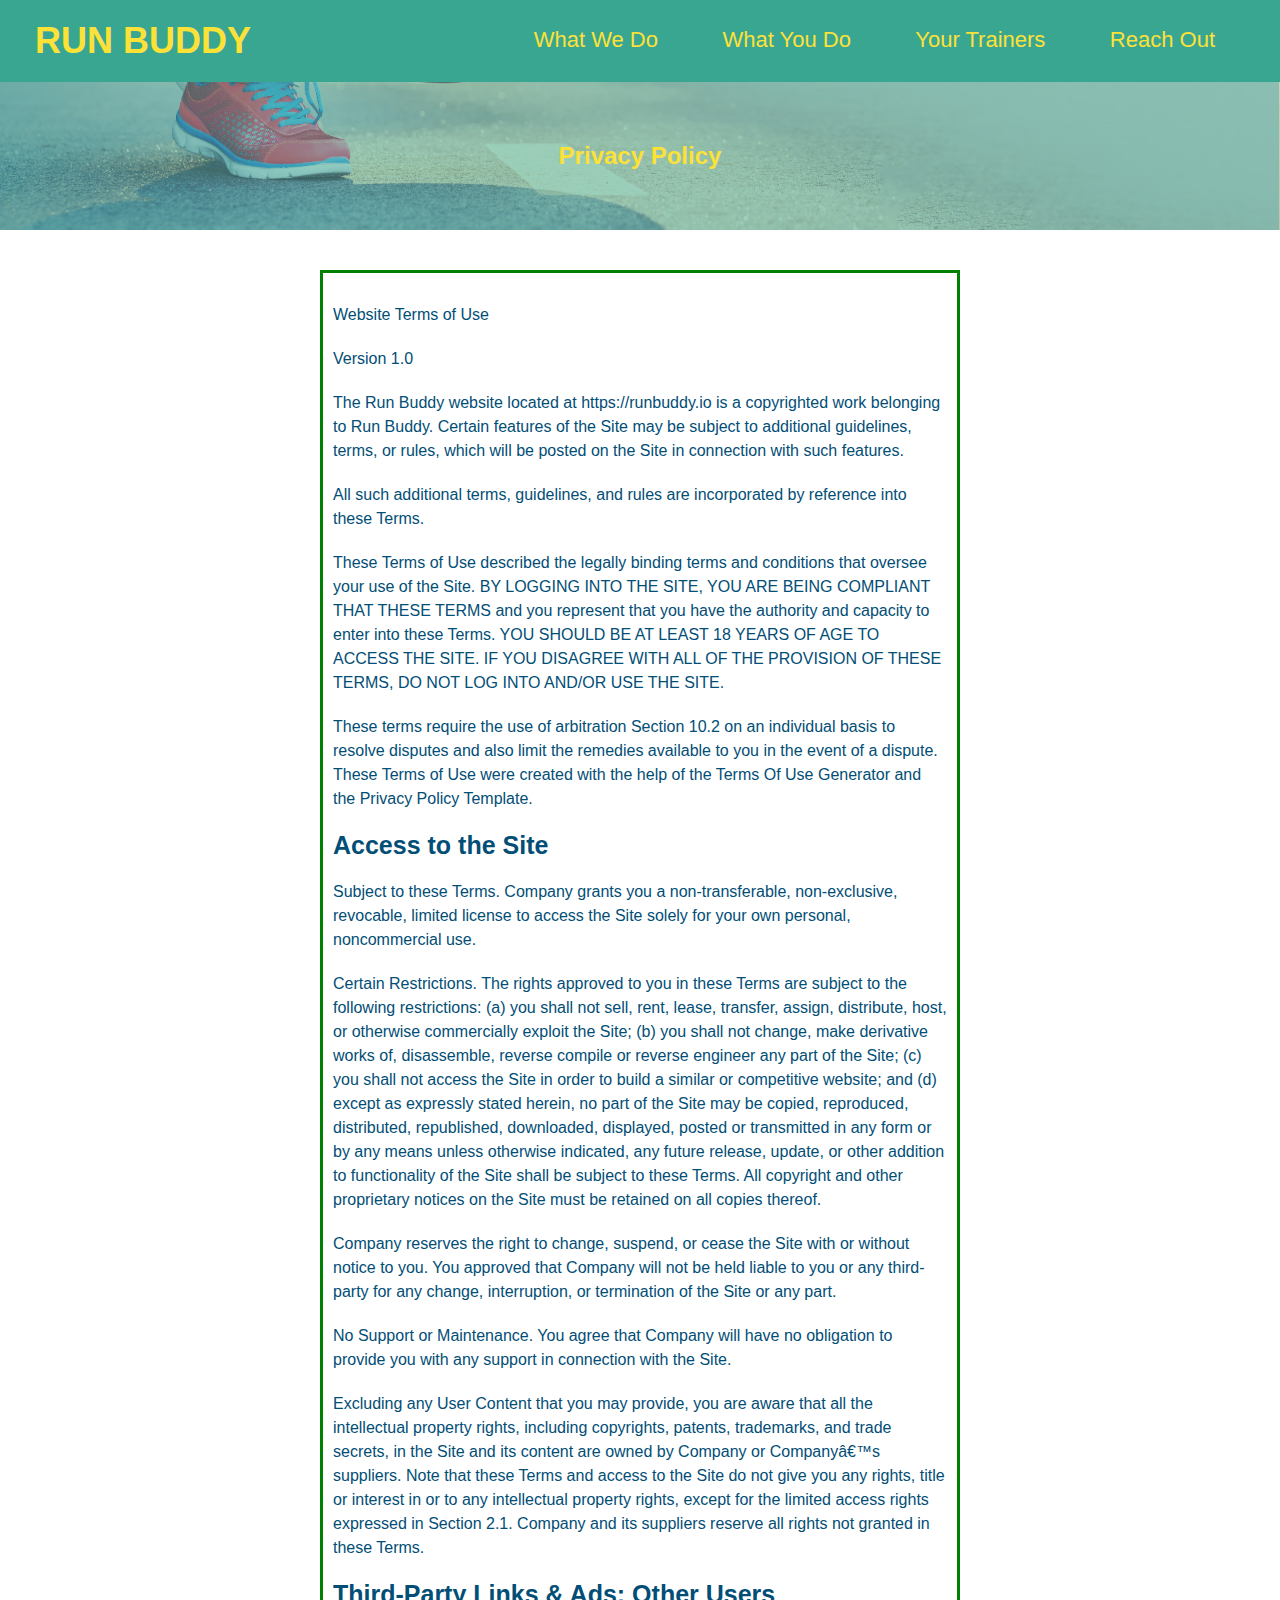
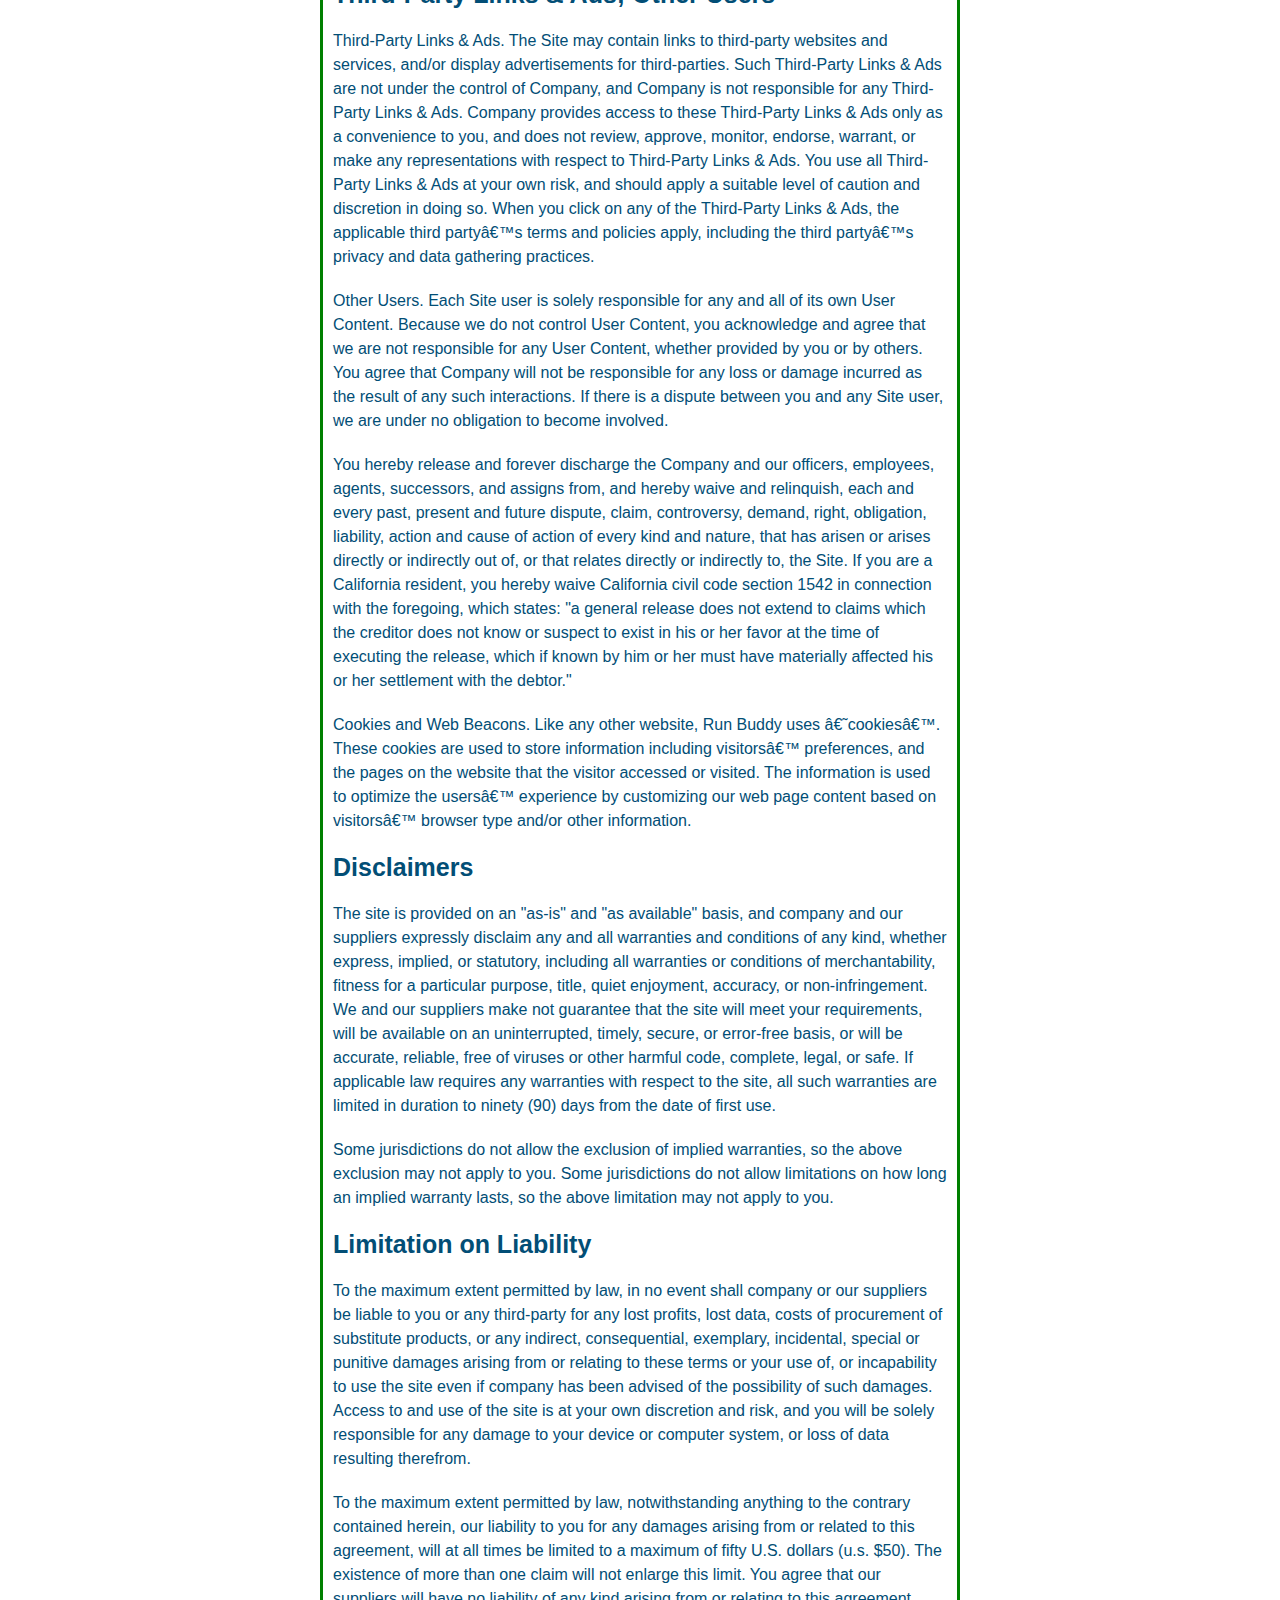
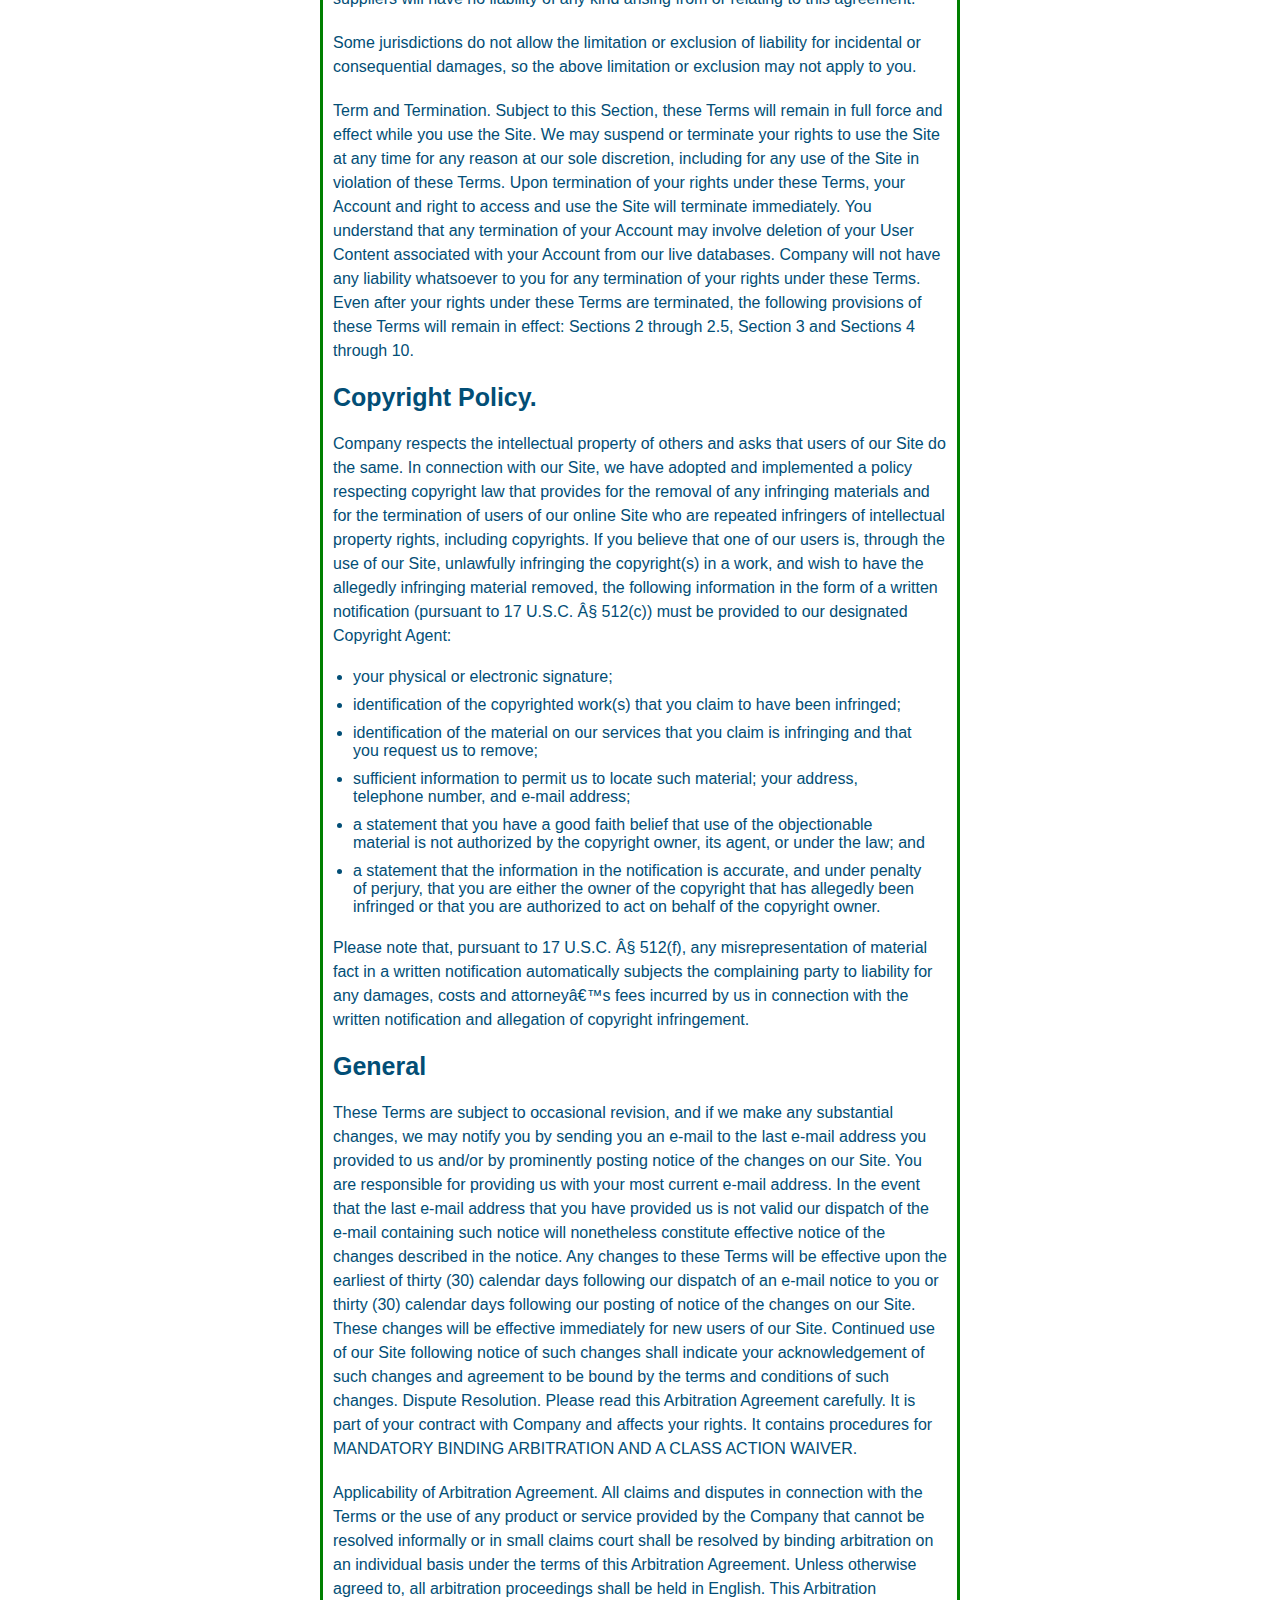
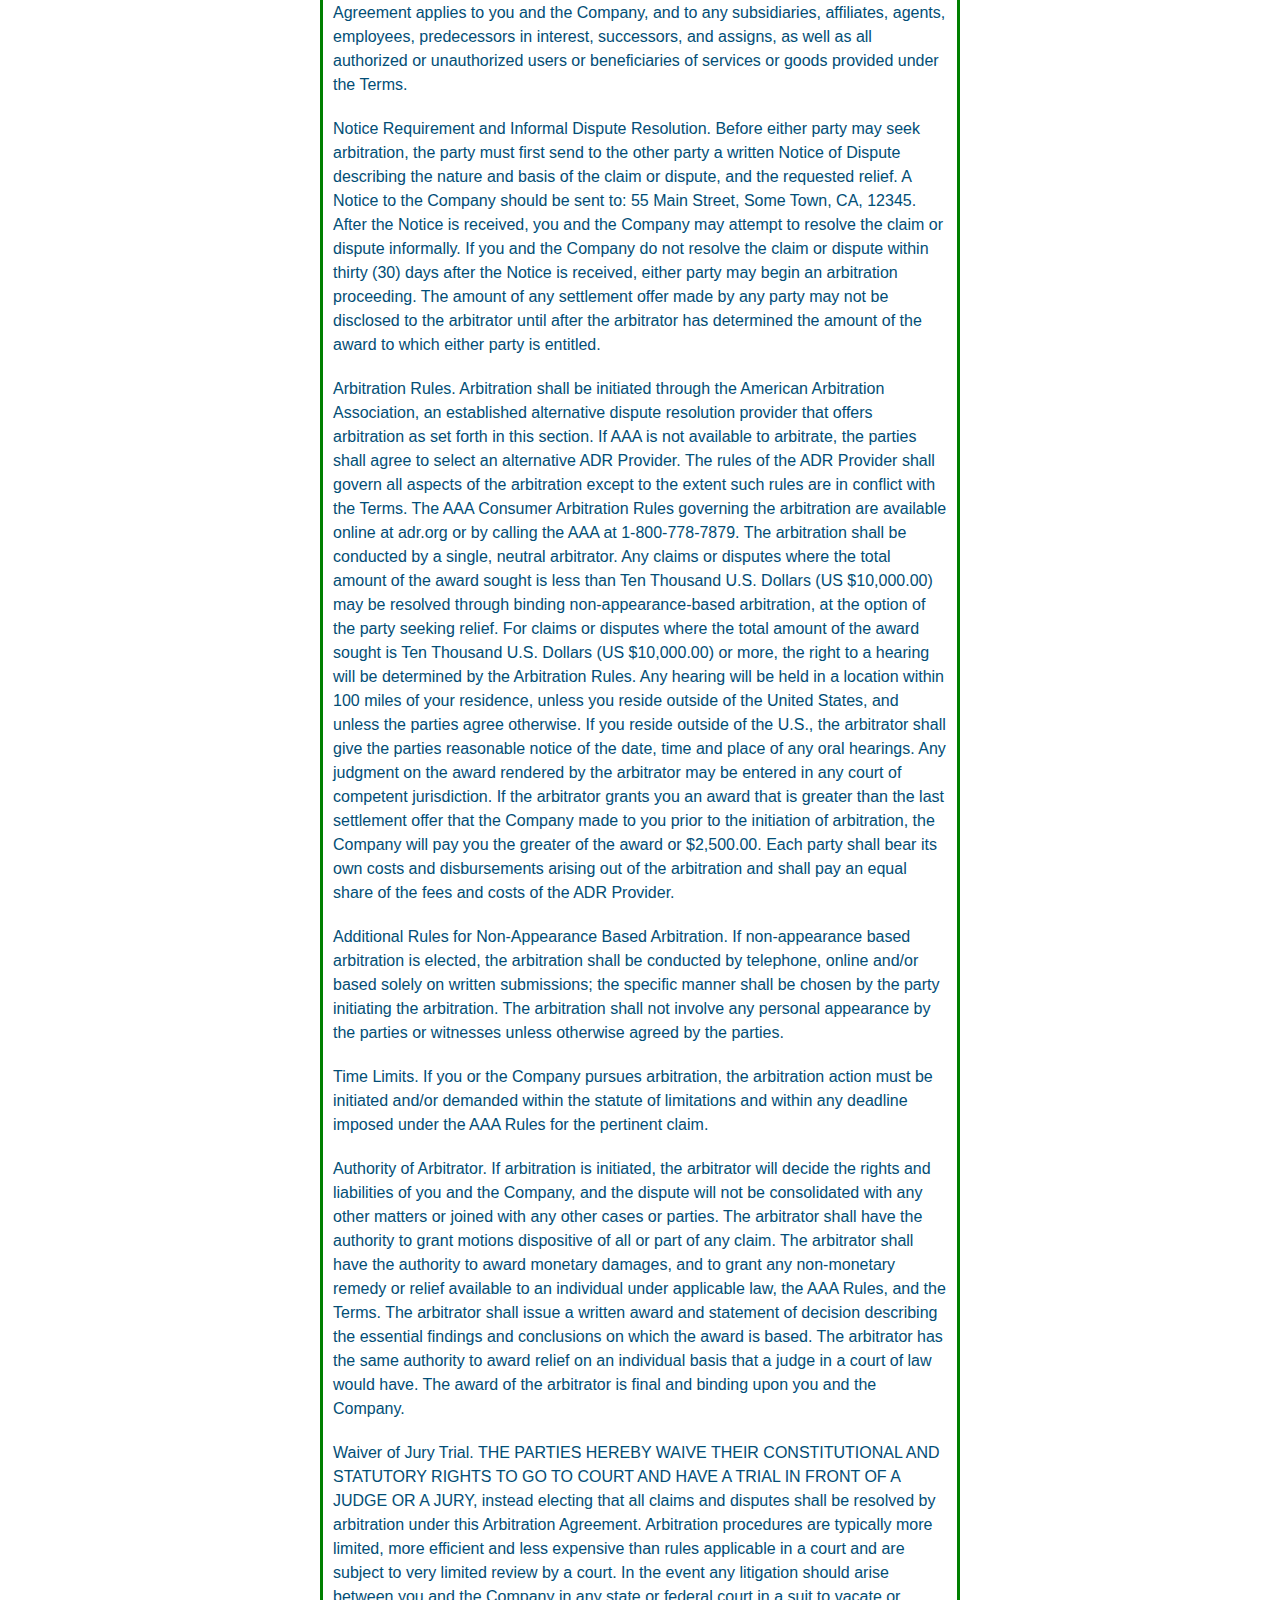
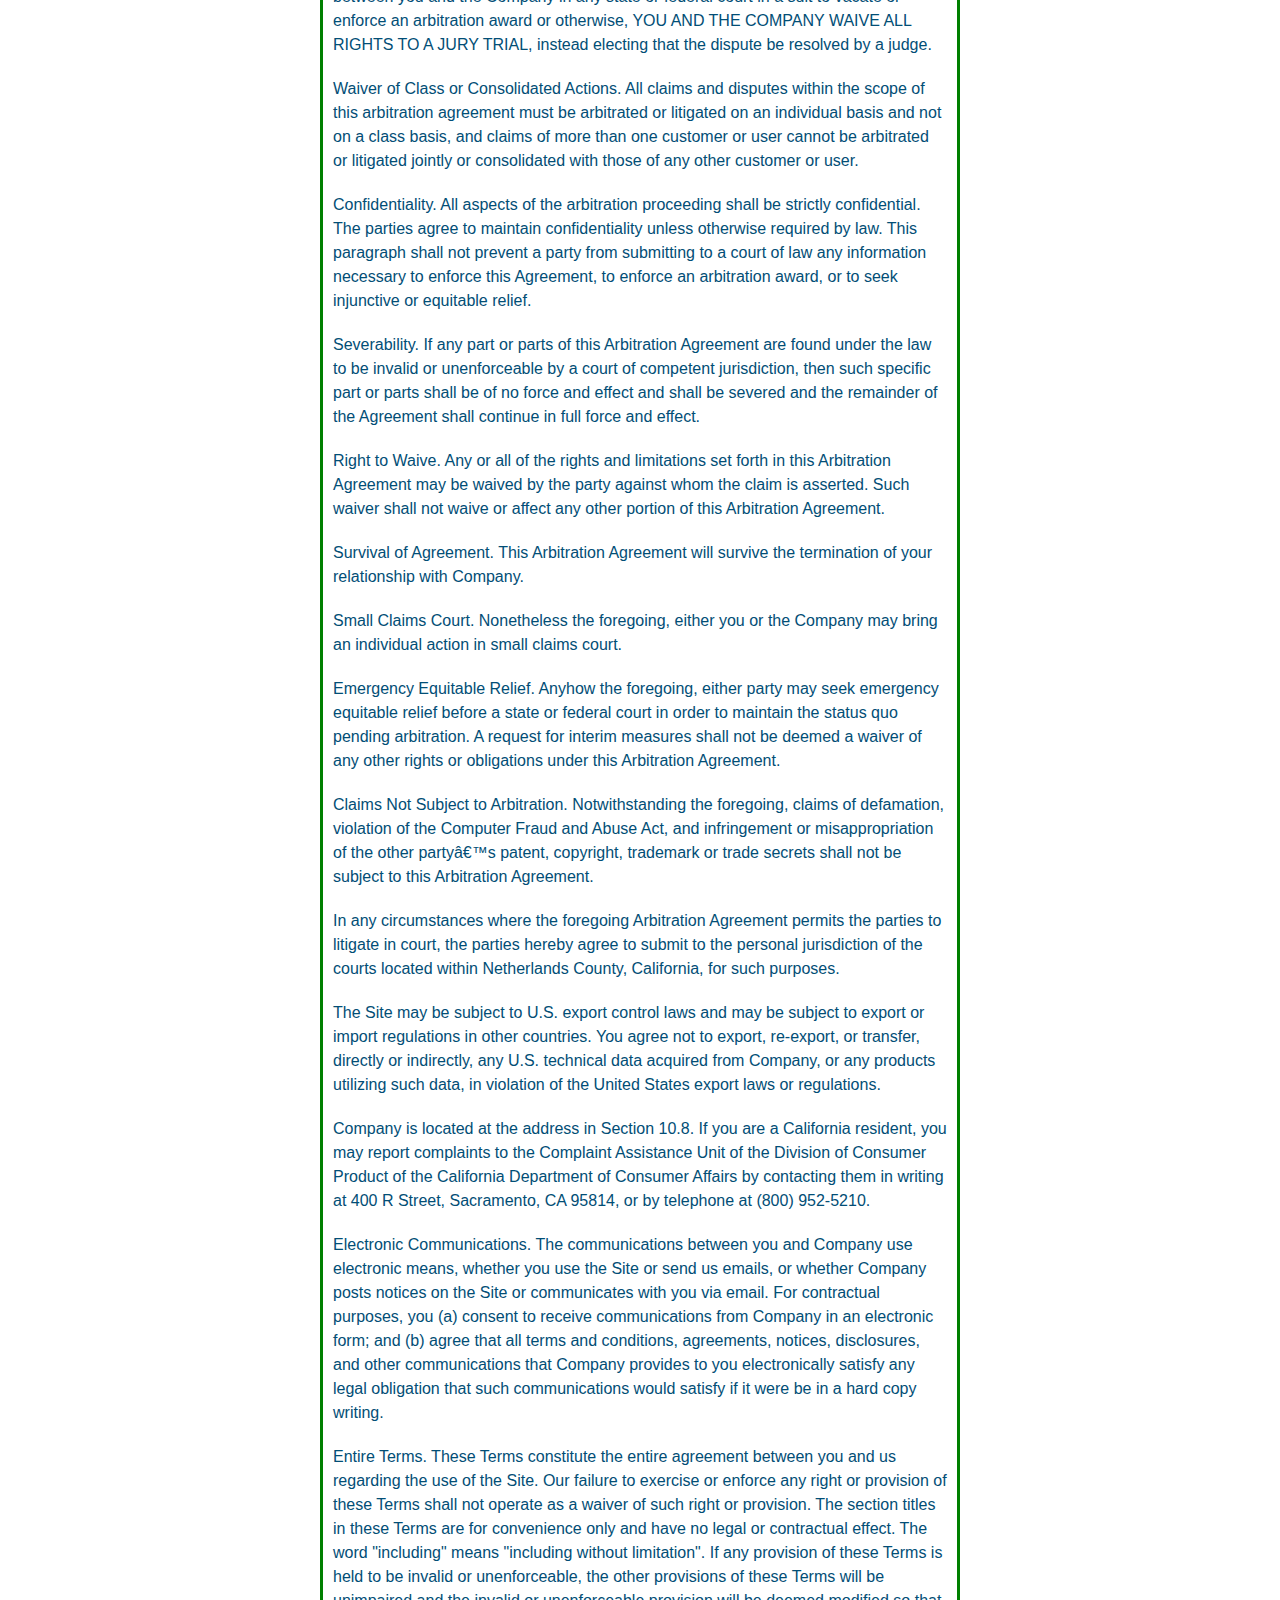
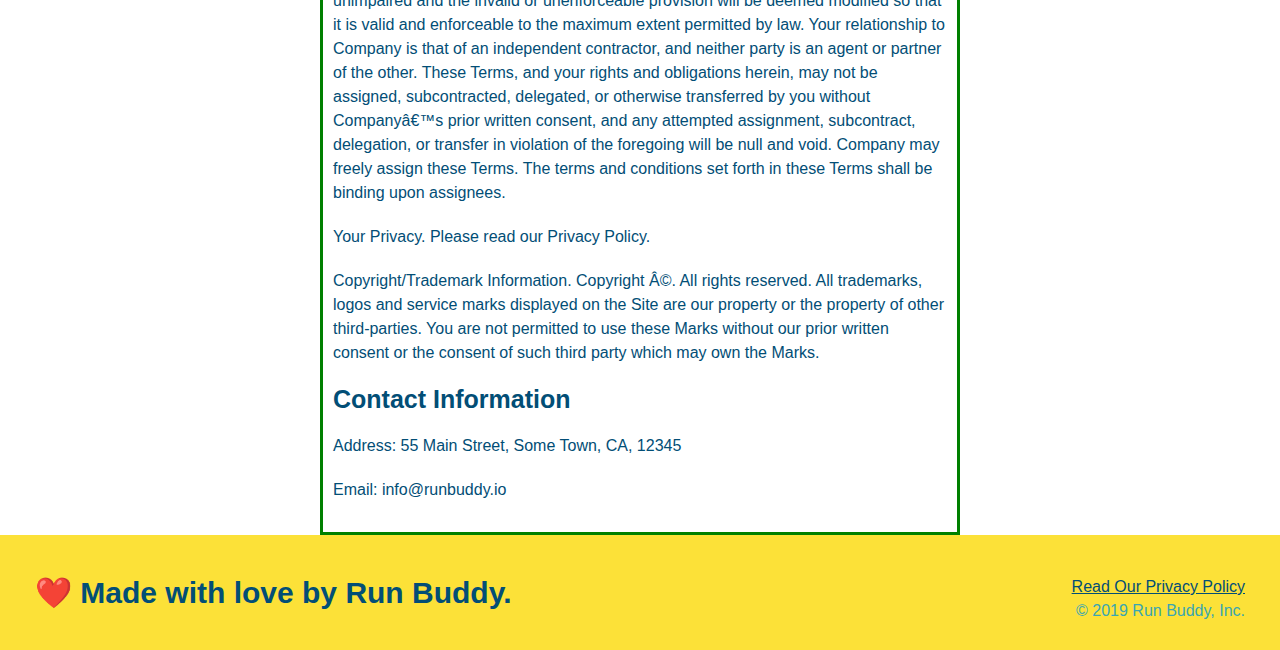
==== privacy-policy.html @ 9a0bf83c "privacy policy drafet" ====
<!DOCTYPE html>
<html lang="en">
<head>
    <meta charset="UTF-8">
    <meta http-equiv="X-UA-Compatible" content="IE=edge">
    <meta name="viewport" content="width=device-width, initial-scale=1.0">
    <link rel="stylesheet" href="./assets/css/style.css" />
    <link rel="stylesheet" href="./assets/css/secondary-styles.css" />
    <title>Privacy Policy - Run Buddy</title>
</head>
<body>
        <!--navigation-->
        <header>
            <h1>RUN BUDDY</h1>
            <nav>
                <!-- Unordered list element -->
                <ul>
                    <!-- List item element -->
                    <li>
                        <!-- Anchor element -->
                        <a href="./index.html#what-we-do">What We Do</a>
                    </li>
                    <li>
                        <a href="./index.html#what-you-do">What You Do</a>
                    </li>
                    <li>
                        <a href="./index.html#your-trainers">Your Trainers</a>
                    </li>
                    <li>
                        <a href="./index.html#reach-out">Reach Out</a>
                    </li>
                </ul>
            </nav>
        </header>
        <section class="hero">
            <h2 class="page-title">
              Privacy Policy
            </h2>
        </section>
        <article class="secondary-content">

      <p>
        Website Terms of Use
      </p>

      <p>
        Version 1.0
      </p>

      <p>
        The Run Buddy website located at https://runbuddy.io is a copyrighted work belonging to Run Buddy. Certain
        features of the Site may be subject to additional guidelines, terms, or rules, which will be posted on the Site
        in connection with such features.
      </p>

      <p>
        All such additional terms, guidelines, and rules are incorporated by reference into these Terms.
      </p>

      <p>
        These Terms of Use described the legally binding terms and conditions that oversee your use of the Site. BY
        LOGGING INTO THE SITE, YOU ARE BEING COMPLIANT THAT THESE TERMS and you represent that you have the authority
        and capacity to enter into these Terms. YOU SHOULD BE AT LEAST 18 YEARS OF AGE TO ACCESS THE SITE. IF YOU
        DISAGREE WITH ALL OF THE PROVISION OF THESE TERMS, DO NOT LOG INTO AND/OR USE THE SITE.
      </p>

      <p>
        These terms require the use of arbitration Section 10.2 on an individual basis to resolve disputes and also
        limit the remedies available to you in the event of a dispute. These Terms of Use were created with the help of
        the Terms Of Use Generator and the Privacy Policy Template.
      </p>

      <h3>
        Access to the Site
      </h3>

      <p>
        Subject to these Terms. Company grants you a non-transferable, non-exclusive, revocable, limited license to
        access the Site solely for your own personal, noncommercial use.
      </p>

      <p>
        Certain Restrictions. The rights approved to you in these Terms are subject to the following restrictions: (a)
        you shall not sell, rent, lease, transfer, assign, distribute, host, or otherwise commercially exploit the Site;
        (b) you shall not change, make derivative works of, disassemble, reverse compile or reverse engineer any part of
        the Site; (c) you shall not access the Site in order to build a similar or competitive website; and (d) except
        as expressly stated herein, no part of the Site may be copied, reproduced, distributed, republished, downloaded,
        displayed, posted or transmitted in any form or by any means unless otherwise indicated, any future release,
        update, or other addition to functionality of the Site shall be subject to these Terms. All copyright and other
        proprietary notices on the Site must be retained on all copies thereof.
      </p>

      <p>
        Company reserves the right to change, suspend, or cease the Site with or without notice to you. You approved
        that Company will not be held liable to you or any third-party for any change, interruption, or termination of
        the Site or any part.
      </p>

      <p>
        No Support or Maintenance. You agree that Company will have no obligation to provide you with any support in
        connection with the Site.
      </p>

      <p>
        Excluding any User Content that you may provide, you are aware that all the intellectual property rights,
        including copyrights, patents, trademarks, and trade secrets, in the Site and its content are owned by Company
        or Companyâ€™s suppliers. Note that these Terms and access to the Site do not give you any rights, title or
        interest in or to any intellectual property rights, except for the limited access rights expressed in Section
        2.1. Company and its suppliers reserve all rights not granted in these Terms.
      </p>

      <h3>
        Third-Party Links & Ads; Other Users
      </h3>

      <p>
        Third-Party Links & Ads. The Site may contain links to third-party websites and services, and/or display
        advertisements for third-parties. Such Third-Party Links & Ads are not under the control of Company, and Company
        is not responsible for any Third-Party Links & Ads. Company provides access to these Third-Party Links & Ads
        only as a convenience to you, and does not review, approve, monitor, endorse, warrant, or make any
        representations with respect to Third-Party Links & Ads. You use all Third-Party Links & Ads at your own risk,
        and should apply a suitable level of caution and discretion in doing so. When you click on any of the
        Third-Party Links & Ads, the applicable third partyâ€™s terms and policies apply, including the third partyâ€™s
        privacy and data gathering practices.
      </p>

      <p>
        Other Users. Each Site user is solely responsible for any and all of its own User Content. Because we do not
        control User Content, you acknowledge and agree that we are not responsible for any User Content, whether
        provided by you or by others. You agree that Company will not be responsible for any loss or damage incurred as
        the result of any such interactions. If there is a dispute between you and any Site user, we are under no
        obligation to become involved.
      </p>

      <p>
        You hereby release and forever discharge the Company and our officers, employees, agents, successors, and
        assigns from, and hereby waive and relinquish, each and every past, present and future dispute, claim,
        controversy, demand, right, obligation, liability, action and cause of action of every kind and nature, that has
        arisen or arises directly or indirectly out of, or that relates directly or indirectly to, the Site. If you are
        a California resident, you hereby waive California civil code section 1542 in connection with the foregoing,
        which states: "a general release does not extend to claims which the creditor does not know or suspect to exist
        in his or her favor at the time of executing the release, which if known by him or her must have materially
        affected his or her settlement with the debtor."
      </p>

      <p>
        Cookies and Web Beacons. Like any other website, Run Buddy uses â€˜cookiesâ€™. These cookies are used to store
        information including visitorsâ€™ preferences, and the pages on the website that the visitor accessed or visited.
        The information is used to optimize the usersâ€™ experience by customizing our web page content based on visitorsâ€™
        browser type and/or other information.
      </p>

      <h3>
        Disclaimers
      </h3>

      <p>
        The site is provided on an "as-is" and "as available" basis, and company and our suppliers expressly disclaim
        any and all warranties and conditions of any kind, whether express, implied, or statutory, including all
        warranties or conditions of merchantability, fitness for a particular purpose, title, quiet enjoyment, accuracy,
        or non-infringement. We and our suppliers make not guarantee that the site will meet your requirements, will be
        available on an uninterrupted, timely, secure, or error-free basis, or will be accurate, reliable, free of
        viruses or other harmful code, complete, legal, or safe. If applicable law requires any warranties with respect
        to the site, all such warranties are limited in duration to ninety (90) days from the date of first use.
      </p>

      <p>
        Some jurisdictions do not allow the exclusion of implied warranties, so the above exclusion may not apply to
        you. Some jurisdictions do not allow limitations on how long an implied warranty lasts, so the above limitation
        may not apply to you.
      </p>

      <h3>
        Limitation on Liability
      </h3>

      <p>
        To the maximum extent permitted by law, in no event shall company or our suppliers be liable to you or any
        third-party for any lost profits, lost data, costs of procurement of substitute products, or any indirect,
        consequential, exemplary, incidental, special or punitive damages arising from or relating to these terms or
        your use of, or incapability to use the site even if company has been advised of the possibility of such
        damages. Access to and use of the site is at your own discretion and risk, and you will be solely responsible
        for any damage to your device or computer system, or loss of data resulting therefrom.
      </p>

      <p>
        To the maximum extent permitted by law, notwithstanding anything to the contrary contained herein, our liability
        to you for any damages arising from or related to this agreement, will at all times be limited to a maximum of
        fifty U.S. dollars (u.s. $50). The existence of more than one claim will not enlarge this limit. You agree that
        our suppliers will have no liability of any kind arising from or relating to this agreement.
      </p>

      <p>
        Some jurisdictions do not allow the limitation or exclusion of liability for incidental or consequential
        damages, so the above limitation or exclusion may not apply to you.
      </p>

      <p>
        Term and Termination. Subject to this Section, these Terms will remain in full force and effect while you use
        the Site. We may suspend or terminate your rights to use the Site at any time for any reason at our sole
        discretion, including for any use of the Site in violation of these Terms. Upon termination of your rights under
        these Terms, your Account and right to access and use the Site will terminate immediately. You understand that
        any termination of your Account may involve deletion of your User Content associated with your Account from our
        live databases. Company will not have any liability whatsoever to you for any termination of your rights under
        these Terms. Even after your rights under these Terms are terminated, the following provisions of these Terms
        will remain in effect: Sections 2 through 2.5, Section 3 and Sections 4 through 10.
      </p>

      <h3>
        Copyright Policy.
      </h3>

      <p>
        Company respects the intellectual property of others and asks that users of our Site do the same. In connection
        with our Site, we have adopted and implemented a policy respecting copyright law that provides for the removal
        of any infringing materials and for the termination of users of our online Site who are repeated infringers of
        intellectual property rights, including copyrights. If you believe that one of our users is, through the use of
        our Site, unlawfully infringing the copyright(s) in a work, and wish to have the allegedly infringing material
        removed, the following information in the form of a written notification (pursuant to 17 U.S.C. Â§ 512(c)) must
        be provided to our designated Copyright Agent:
      </p>

      <ul>
        <li>
          your physical or electronic signature;
        </li>
        <li>
          identification of the copyrighted work(s) that you claim to have been infringed;
        </li>
        <li>
          identification of the material on our services that you claim is infringing and that you request us to remove;
        </li>
        <li>
          sufficient information to permit us to locate such material; your address, telephone number, and e-mail
          address;
        </li>
        <li>
          a statement that you have a good faith belief that use of the objectionable material is not authorized by the
          copyright owner, its agent, or under the law; and
        </li>
        <li>
          a statement that the information in the notification is accurate, and under penalty of perjury, that you are
          either the owner of the copyright that has allegedly been infringed or that you are authorized to act on
          behalf of the copyright owner.
        </li>
      </ul>

      <p>
        Please note that, pursuant to 17 U.S.C. Â§ 512(f), any misrepresentation of material fact in a written
        notification automatically subjects the complaining party to liability for any damages, costs and attorneyâ€™s
        fees incurred by us in connection with the written notification and allegation of copyright infringement.
      </p>

      <h3>
        General
      </h3>

      <p>
        These Terms are subject to occasional revision, and if we make any substantial changes, we may notify you by
        sending you an e-mail to the last e-mail address you provided to us and/or by prominently posting notice of the
        changes on our Site. You are responsible for providing us with your most current e-mail address. In the event
        that the last e-mail address that you have provided us is not valid our dispatch of the e-mail containing such
        notice will nonetheless constitute effective notice of the changes described in the notice. Any changes to these
        Terms will be effective upon the earliest of thirty (30) calendar days following our dispatch of an e-mail
        notice to you or thirty (30) calendar days following our posting of notice of the changes on our Site. These
        changes will be effective immediately for new users of our Site. Continued use of our Site following notice of
        such changes shall indicate your acknowledgement of such changes and agreement to be bound by the terms and
        conditions of such changes. Dispute Resolution. Please read this Arbitration Agreement carefully. It is part of
        your contract with Company and affects your rights. It contains procedures for MANDATORY BINDING ARBITRATION AND
        A CLASS ACTION WAIVER.
      </p>

      <p>
        Applicability of Arbitration Agreement. All claims and disputes in connection with the Terms or the use of any
        product or service provided by the Company that cannot be resolved informally or in small claims court shall be
        resolved by binding arbitration on an individual basis under the terms of this Arbitration Agreement. Unless
        otherwise agreed to, all arbitration proceedings shall be held in English. This Arbitration Agreement applies to
        you and the Company, and to any subsidiaries, affiliates, agents, employees, predecessors in interest,
        successors, and assigns, as well as all authorized or unauthorized users or beneficiaries of services or goods
        provided under the Terms.
      </p>

      <p>
        Notice Requirement and Informal Dispute Resolution. Before either party may seek arbitration, the party must
        first send to the other party a written Notice of Dispute describing the nature and basis of the claim or
        dispute, and the requested relief. A Notice to the Company should be sent to: 55 Main Street, Some Town, CA,
        12345. After the Notice is received, you and the Company may attempt to resolve the claim or dispute informally.
        If you and the Company do not resolve the claim or dispute within thirty (30) days after the Notice is received,
        either party may begin an arbitration proceeding. The amount of any settlement offer made by any party may not
        be disclosed to the arbitrator until after the arbitrator has determined the amount of the award to which either
        party is entitled.
      </p>

      <p>
        Arbitration Rules. Arbitration shall be initiated through the American Arbitration Association, an established
        alternative dispute resolution provider that offers arbitration as set forth in this section. If AAA is not
        available to arbitrate, the parties shall agree to select an alternative ADR Provider. The rules of the ADR
        Provider shall govern all aspects of the arbitration except to the extent such rules are in conflict with the
        Terms. The AAA Consumer Arbitration Rules governing the arbitration are available online at adr.org or by
        calling the AAA at 1-800-778-7879. The arbitration shall be conducted by a single, neutral arbitrator. Any
        claims or disputes where the total amount of the award sought is less than Ten Thousand U.S. Dollars (US
        $10,000.00) may be resolved through binding non-appearance-based arbitration, at the option of the party seeking
        relief. For claims or disputes where the total amount of the award sought is Ten Thousand U.S. Dollars (US
        $10,000.00) or more, the right to a hearing will be determined by the Arbitration Rules. Any hearing will be
        held in a location within 100 miles of your residence, unless you reside outside of the United States, and
        unless the parties agree otherwise. If you reside outside of the U.S., the arbitrator shall give the parties
        reasonable notice of the date, time and place of any oral hearings. Any judgment on the award rendered by the
        arbitrator may be entered in any court of competent jurisdiction. If the arbitrator grants you an award that is
        greater than the last settlement offer that the Company made to you prior to the initiation of arbitration, the
        Company will pay you the greater of the award or $2,500.00. Each party shall bear its own costs and
        disbursements arising out of the arbitration and shall pay an equal share of the fees and costs of the ADR
        Provider.
      </p>

      <p>
        Additional Rules for Non-Appearance Based Arbitration. If non-appearance based arbitration is elected, the
        arbitration shall be conducted by telephone, online and/or based solely on written submissions; the specific
        manner shall be chosen by the party initiating the arbitration. The arbitration shall not involve any personal
        appearance by the parties or witnesses unless otherwise agreed by the parties.
      </p>

      <p>
        Time Limits. If you or the Company pursues arbitration, the arbitration action must be initiated and/or demanded
        within the statute of limitations and within any deadline imposed under the AAA Rules for the pertinent claim.
      </p>

      <p>
        Authority of Arbitrator. If arbitration is initiated, the arbitrator will decide the rights and liabilities of
        you and the Company, and the dispute will not be consolidated with any other matters or joined with any other
        cases or parties. The arbitrator shall have the authority to grant motions dispositive of all or part of any
        claim. The arbitrator shall have the authority to award monetary damages, and to grant any non-monetary remedy
        or relief available to an individual under applicable law, the AAA Rules, and the Terms. The arbitrator shall
        issue a written award and statement of decision describing the essential findings and conclusions on which the
        award is based. The arbitrator has the same authority to award relief on an individual basis that a judge in a
        court of law would have. The award of the arbitrator is final and binding upon you and the Company.
      </p>

      <p>
        Waiver of Jury Trial. THE PARTIES HEREBY WAIVE THEIR CONSTITUTIONAL AND STATUTORY RIGHTS TO GO TO COURT AND HAVE
        A TRIAL IN FRONT OF A JUDGE OR A JURY, instead electing that all claims and disputes shall be resolved by
        arbitration under this Arbitration Agreement. Arbitration procedures are typically more limited, more efficient
        and less expensive than rules applicable in a court and are subject to very limited review by a court. In the
        event any litigation should arise between you and the Company in any state or federal court in a suit to vacate
        or enforce an arbitration award or otherwise, YOU AND THE COMPANY WAIVE ALL RIGHTS TO A JURY TRIAL, instead
        electing that the dispute be resolved by a judge.
      </p>

      <p>
        Waiver of Class or Consolidated Actions. All claims and disputes within the scope of this arbitration agreement
        must be arbitrated or litigated on an individual basis and not on a class basis, and claims of more than one
        customer or user cannot be arbitrated or litigated jointly or consolidated with those of any other customer or
        user.
      </p>

      <p>
        Confidentiality. All aspects of the arbitration proceeding shall be strictly confidential. The parties agree to
        maintain confidentiality unless otherwise required by law. This paragraph shall not prevent a party from
        submitting to a court of law any information necessary to enforce this Agreement, to enforce an arbitration
        award, or to seek injunctive or equitable relief.
      </p>

      <p>
        Severability. If any part or parts of this Arbitration Agreement are found under the law to be invalid or
        unenforceable by a court of competent jurisdiction, then such specific part or parts shall be of no force and
        effect and shall be severed and the remainder of the Agreement shall continue in full force and effect.
      </p>

      <p>
        Right to Waive. Any or all of the rights and limitations set forth in this Arbitration Agreement may be waived
        by the party against whom the claim is asserted. Such waiver shall not waive or affect any other portion of this
        Arbitration Agreement.
      </p>

      <p>
        Survival of Agreement. This Arbitration Agreement will survive the termination of your relationship with
        Company.
      </p>

      <p>
        Small Claims Court. Nonetheless the foregoing, either you or the Company may bring an individual action in small
        claims court.
      </p>

      <p>
        Emergency Equitable Relief. Anyhow the foregoing, either party may seek emergency equitable relief before a
        state or federal court in order to maintain the status quo pending arbitration. A request for interim measures
        shall not be deemed a waiver of any other rights or obligations under this Arbitration Agreement.
      </p>

      <p>
        Claims Not Subject to Arbitration. Notwithstanding the foregoing, claims of defamation, violation of the
        Computer Fraud and Abuse Act, and infringement or misappropriation of the other partyâ€™s patent, copyright,
        trademark or trade secrets shall not be subject to this Arbitration Agreement.
      </p>

      <p>
        In any circumstances where the foregoing Arbitration Agreement permits the parties to litigate in court, the
        parties hereby agree to submit to the personal jurisdiction of the courts located within Netherlands County,
        California, for such purposes.
      </p>

      <p>
        The Site may be subject to U.S. export control laws and may be subject to export or import regulations in other
        countries. You agree not to export, re-export, or transfer, directly or indirectly, any U.S. technical data
        acquired from Company, or any products utilizing such data, in violation of the United States export laws or
        regulations.
      </p>

      <p>
        Company is located at the address in Section 10.8. If you are a California resident, you may report complaints
        to the Complaint Assistance Unit of the Division of Consumer Product of the California Department of Consumer
        Affairs by contacting them in writing at 400 R Street, Sacramento, CA 95814, or by telephone at (800) 952-5210.
      </p>

      <p>
        Electronic Communications. The communications between you and Company use electronic means, whether you use the
        Site or send us emails, or whether Company posts notices on the Site or communicates with you via email. For
        contractual purposes, you (a) consent to receive communications from Company in an electronic form; and (b)
        agree that all terms and conditions, agreements, notices, disclosures, and other communications that Company
        provides to you electronically satisfy any legal obligation that such communications would satisfy if it were be
        in a hard copy writing.
      </p>

      <p>
        Entire Terms. These Terms constitute the entire agreement between you and us regarding the use of the Site. Our
        failure to exercise or enforce any right or provision of these Terms shall not operate as a waiver of such right
        or provision. The section titles in these Terms are for convenience only and have no legal or contractual
        effect. The word "including" means "including without limitation". If any provision of these Terms is held to be
        invalid or unenforceable, the other provisions of these Terms will be unimpaired and the invalid or
        unenforceable provision will be deemed modified so that it is valid and enforceable to the maximum extent
        permitted by law. Your relationship to Company is that of an independent contractor, and neither party is an
        agent or partner of the other. These Terms, and your rights and obligations herein, may not be assigned,
        subcontracted, delegated, or otherwise transferred by you without Companyâ€™s prior written consent, and any
        attempted assignment, subcontract, delegation, or transfer in violation of the foregoing will be null and void.
        Company may freely assign these Terms. The terms and conditions set forth in these Terms shall be binding upon
        assignees.
      </p>

      <p>
        Your Privacy. Please read our Privacy Policy.
      </p>

      <p>
        Copyright/Trademark Information. Copyright Â©. All rights reserved. All trademarks, logos and service marks
        displayed on the Site are our property or the property of other third-parties. You are not permitted to use
        these Marks without our prior written consent or the consent of such third party which may own the Marks.
      </p>

      <h3>
        Contact Information
      </h3>

      <p>
        Address: 55 Main Street, Some Town, CA, 12345
      </p>

      <p>
        Email: info@runbuddy.io
      </p>

        </article>
        <!-- footer -->
        <footer>
            <h2>❤️ Made with love by Run Buddy.</h2>
            <div>
                <a href="#">Read Our Privacy Policy</a><br />
                &copy; 2019 Run Buddy, Inc.
            </div>
        </footer>
</body>
</html>
---- assets/css/style.css ----
* {
    margin: 0;
    padding: 0;
    box-sizing: border-box;
}

body {
    color: #39a6b2;
    font-family: Arial, Helvetica, sans-serif;
}

header {
    padding: 20px 35px;
    background-color: #39a692;
}

header h1 {
    font-weight: bold;
    font-size: 36px;
    color: #fce138;
    margin: 0;
    display: inline;
}

header a {
    text-decoration: none;
    color: #fce138;
}

header nav {
    float: right;
    margin: 7px 0;
}

header nav ul li {
    display: inline;
}

header nav ul li a {
    margin: 0 30px;
    font-weight: lighter;
    font-size: 22px;
}

footer {
    background-color: #fce138;
    width: 100%;
    padding: 40px 35px;
}

footer h2 {
    display: inline;
    color: #024e76;
    font-size: 30px;
    margin: 0;
}

footer div {
    float: right;
    line-height: 1.5;
    text-align: right;
}

footer a {
    color: #024e76;
}

section {
    padding: 60px;
}

.hero {
    background-image: url("../images/hero-bg.jpeg");
    height: 600px;
    background-size: cover;
    background-position: center;
    position: relative;
}

.hero-form {
    border: solid 3px #024e76;
    background-color: #fce138;
    padding: 20px;
    width: 500px;
    color: #024e76;
    position: absolute;
    bottom: 120px;
    right: 140px;
}

.hero-form h3 {
    font-size: 24px;
    margin: 0;
}

.hero-form p {
    margin: 5px 0 15px 0;
}

.form-input {
    border: 1px solid #024e76;
    display: block;
    padding: 7px 15px;
    font-size: 16px;
    color: #024e76;
    width: 100%;
    margin-bottom: 15px;
  }

  .hero-form label {
    margin: 0 5px;
  }

  .hero-form button {
    color: #fce138;
    background-color: #024e76;
    border: none;
    padding: 10px 20px;
    font-size: 16px;
  }

  .intro {
      text-align: center;
  }

  .intro p {
    line-height: 1.7;
    color: #39a6b2;
    width: 80%;
    font-size: 20px;
    margin: 0 auto;
  }

  .steps {
      text-align: center;
      background: #fce138;
  }

  .steps div {
      margin-bottom: 80px;
  }
  
  .steps img {
      width: 15%;
      margin: 10px 0;
  }

  .steps h3{
      color: #024e76;
      font-size: 46px;
      margin-top: 10px;
  }

  .steps p {
      color: #39a6b2;
      font-size: 23px;
  }

  .steps span {
      font-size: 38px;
  }

  .section-title {
      font-size: 55px;
      color: #024e76;
      margin-bottom: 35px;
      padding: 0 100px 20px 100px;
      display: inline-block;
      border-bottom: 3px solid;
  }

  .primary-border {
      border-color: #fce138;
  }

  .secondary-border {
      border-color: #39a6b2;
  }
  .trainers {
    text-align: center;
  }
  .trainer {
    width: 900px;
    margin: 0 auto 30px auto;
    background: #024e76;
    color: #fce138;
    overflow: auto;
  }
  .trainer img {
    width: 35%;
    float: left;
  }
  
  .trainer-bio {
    padding: 35px;
    float: left;
    width: 65%;
  }
  .text-left {
    text-align: left;
  }  
  .text-right {
    text-align: right;
  }
  .trainer-bio h3 {
    font-size: 32px;
    margin-bottom: 8px;
  }
  
  .trainer-bio h4 {
    font-weight: lighter;
    font-size: 26px;
    margin-bottom: 25px;
  }
  
  .trainer-bio p {
    font-size: 17px;
    line-height: 1.3;
  }
  #reach-out {
      background-color: #024e76;
      align-items: center;
  }
  .section-title {
    font-size: 55px;
    display: inline-block;
    padding: 0 100px 20px 100px;
    border-bottom: 3px solid;
    margin-bottom: 35px;
    color: #024e76;
  }
  /* REACH OUT STYLES START */
.contact {
    text-align: center;
    background: #024e76;
  }
  .contact h2 {
    color: #fce138;
  }
  .contact-info iframe {
    width: 400px;
    height: 400px;
  }
  .contact-info div {
    width: 410px;
    display: inline-block;
    vertical-align: top;
    text-align: left;
    margin: 30px 0 0 60px;
    color: white;
  }
  .contact-info h3 {
    color: #fce138;
    font-size: 32px;
  }
  
  .contact-info p, .contact-info address {
    margin: 20px 0;
    line-height: 1.5;
    font-size: 20px;
    font-style: normal;
  }
  
  .contact-info a {
    color: #fce138;
  }
  
  /* REACH OUT STYLES END */
---- assets/css/secondary-styles.css ----
.hero {
    background-image: url(../images/hero-bg.jpeg);
    background-size: cover;
    background-position: bottom;
    position: relative;
    height: auto;
    text-align: center;
    margin-bottom: 40px;
  }
  .page-title {
      color: #fce138;
  }

  h2 .page-title {
      color: #fce138;
      display: inline-block;
      border-bottom: 4px solid;
      padding: 0 80px 15px 80px;
      font-weight: normal;
      font-style: italic;
  }

  .secondary-content {
      width: 80%;
      margin: auto;
      width: 50%;
      border: 3px solid green;
      padding: 10px;
      color: #024e76;
  }
.secondary-content h3 {
    font-size: 25px;
    margin-top: 20px;
    margin-bottom: 20px;
    margin-left: 0;
    margin-right: 0;
}

.secondary-content p {
    font-size: 16px;
    line-height: 1.5;
    margin-top: 20px;
    margin-bottom: 20px;
    margin-left: 0;
    margin-right: 0;
}

.secondary-content ul {
    margin-top: 15px;
    margin-bottom: 15px;
    margin-left: 20px;
    margin-right: 20px;
}
.secondary-content li {
    margin-top: 10px;
    margin-bottom: 10px;
    margin-left: 0px;
    margin-right: 0px;
}
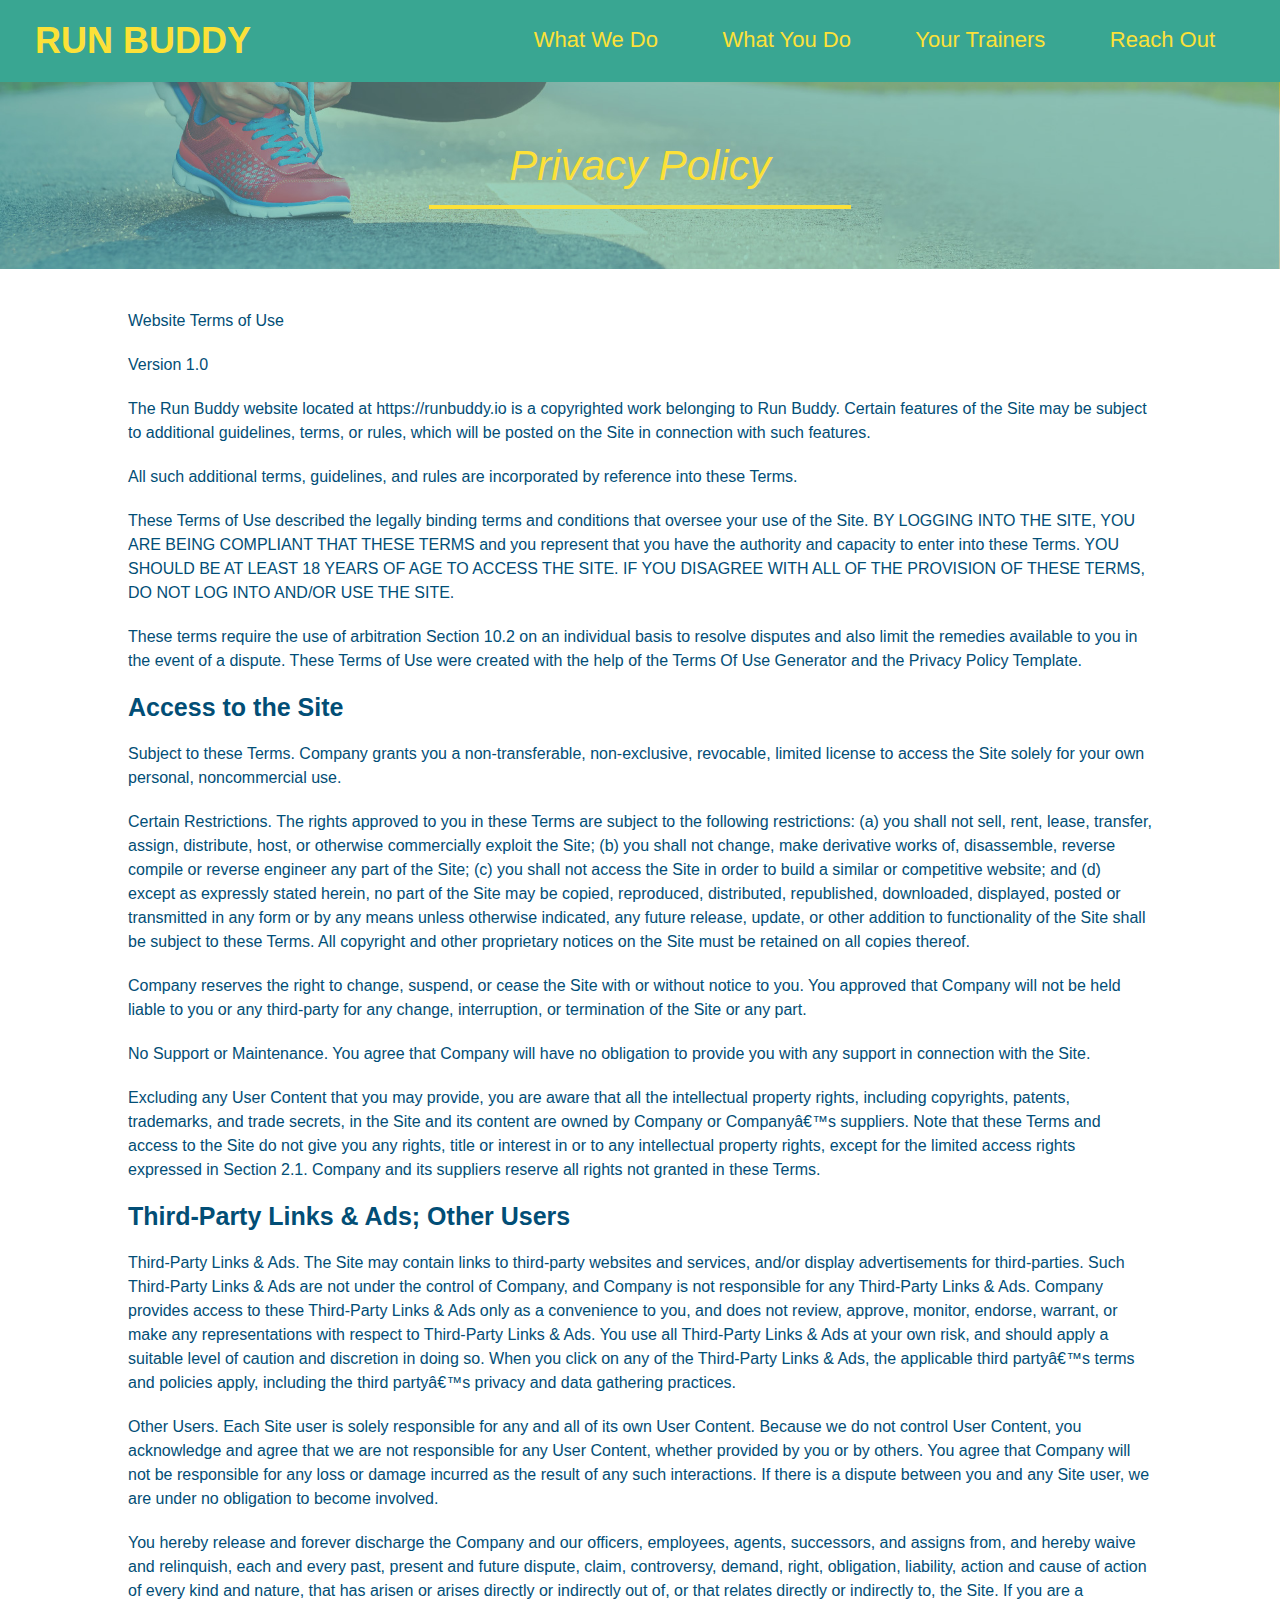
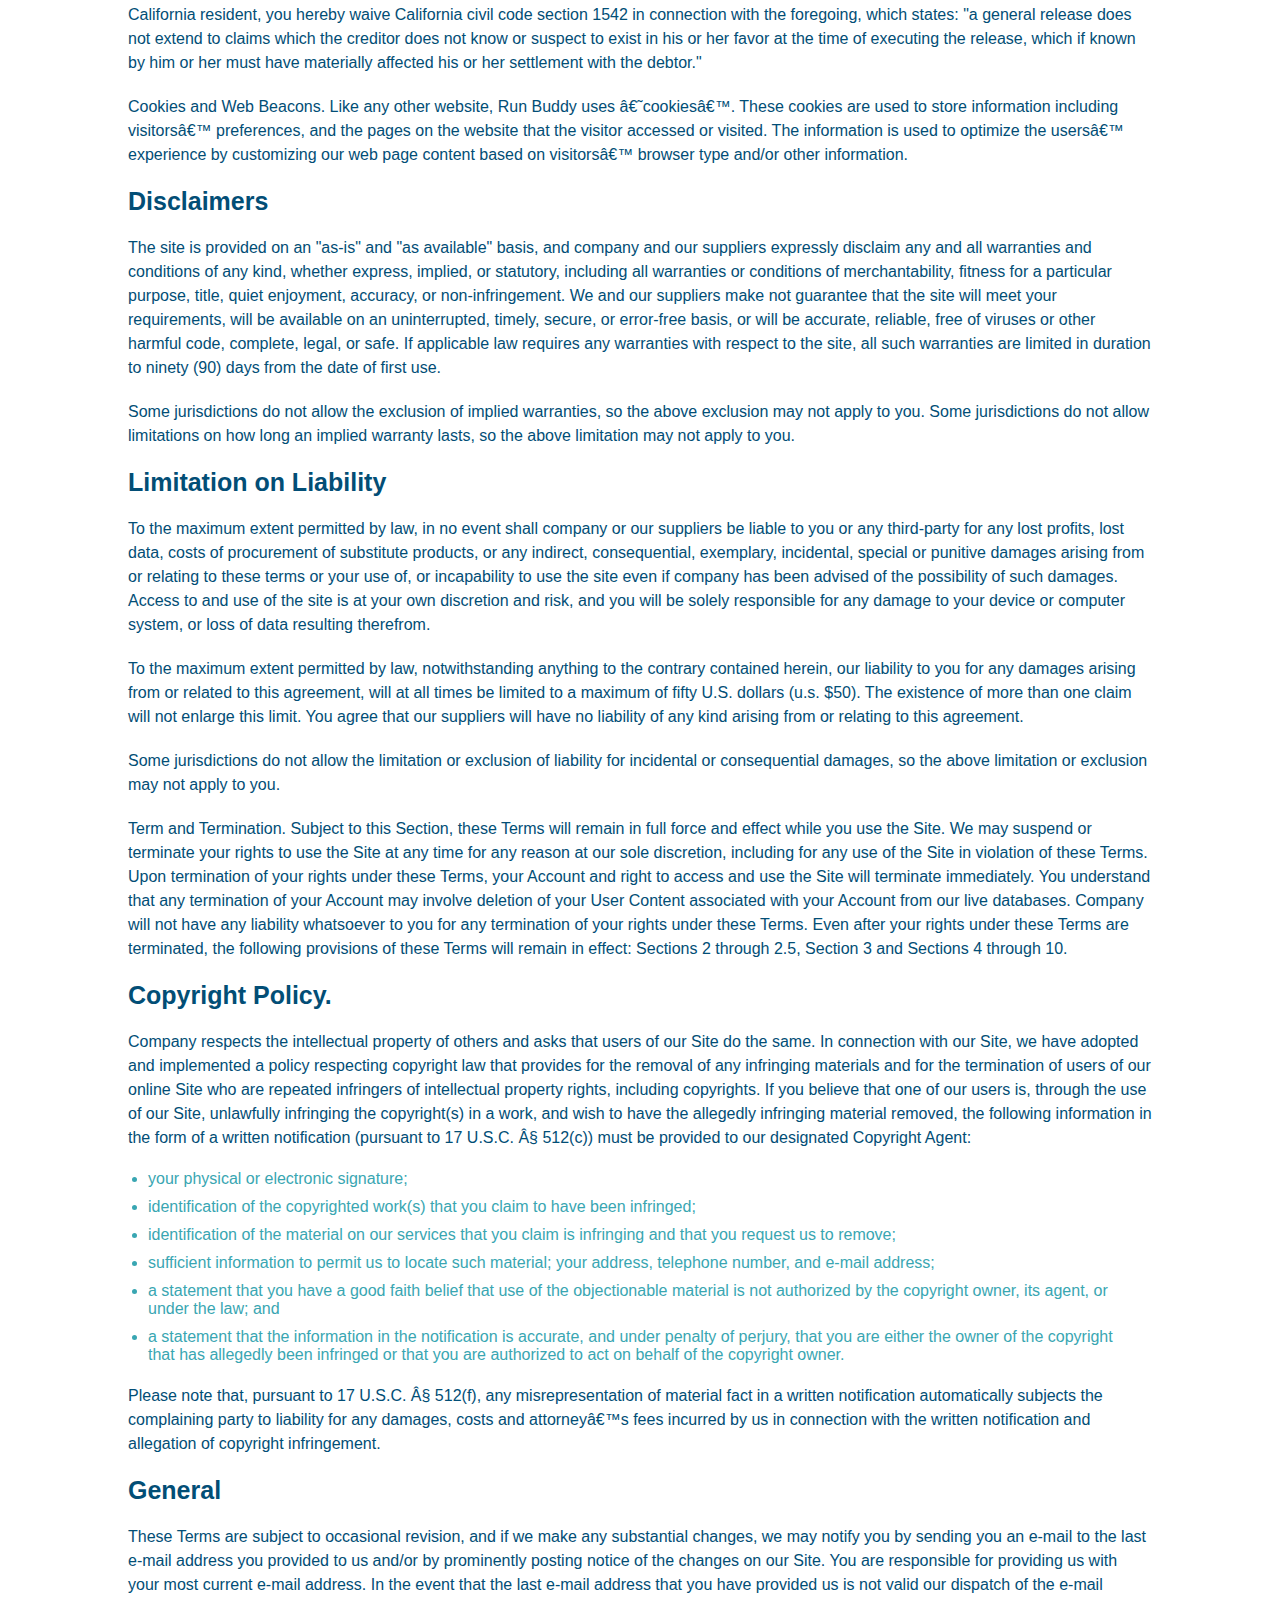
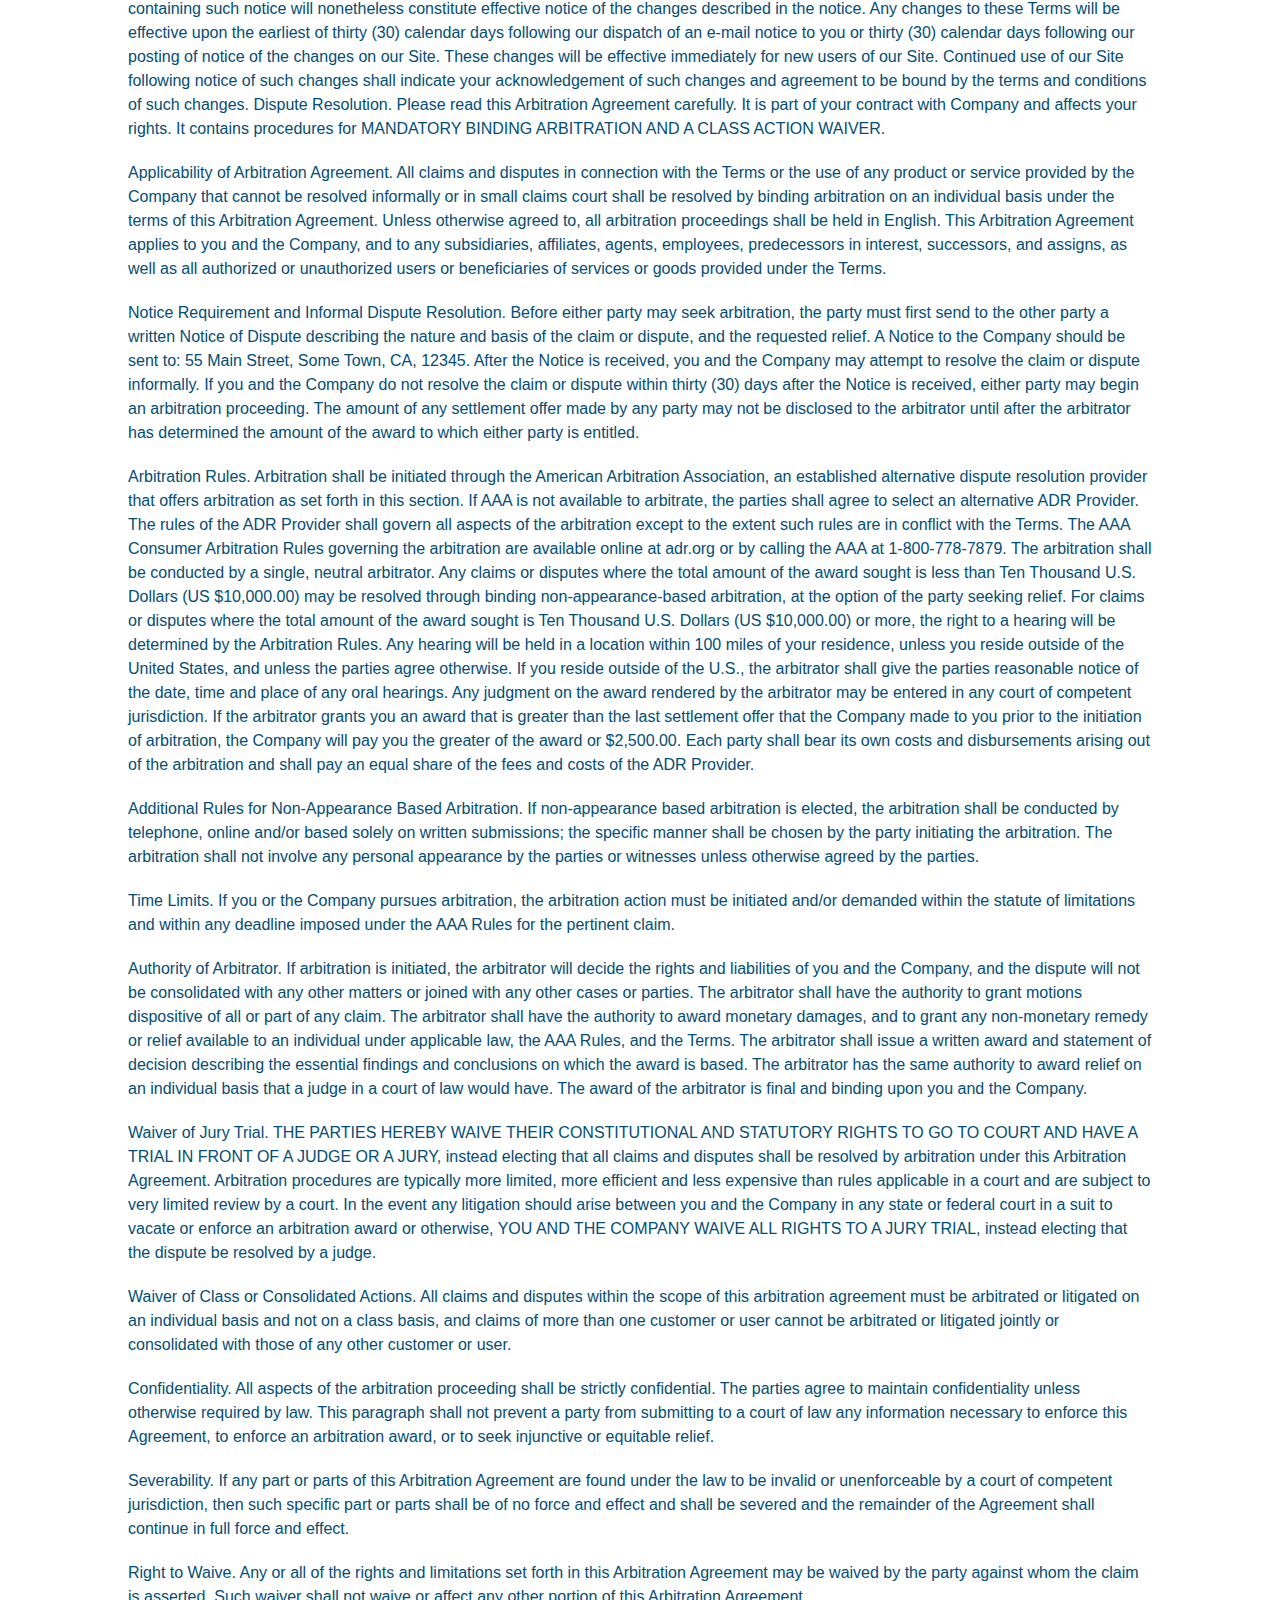
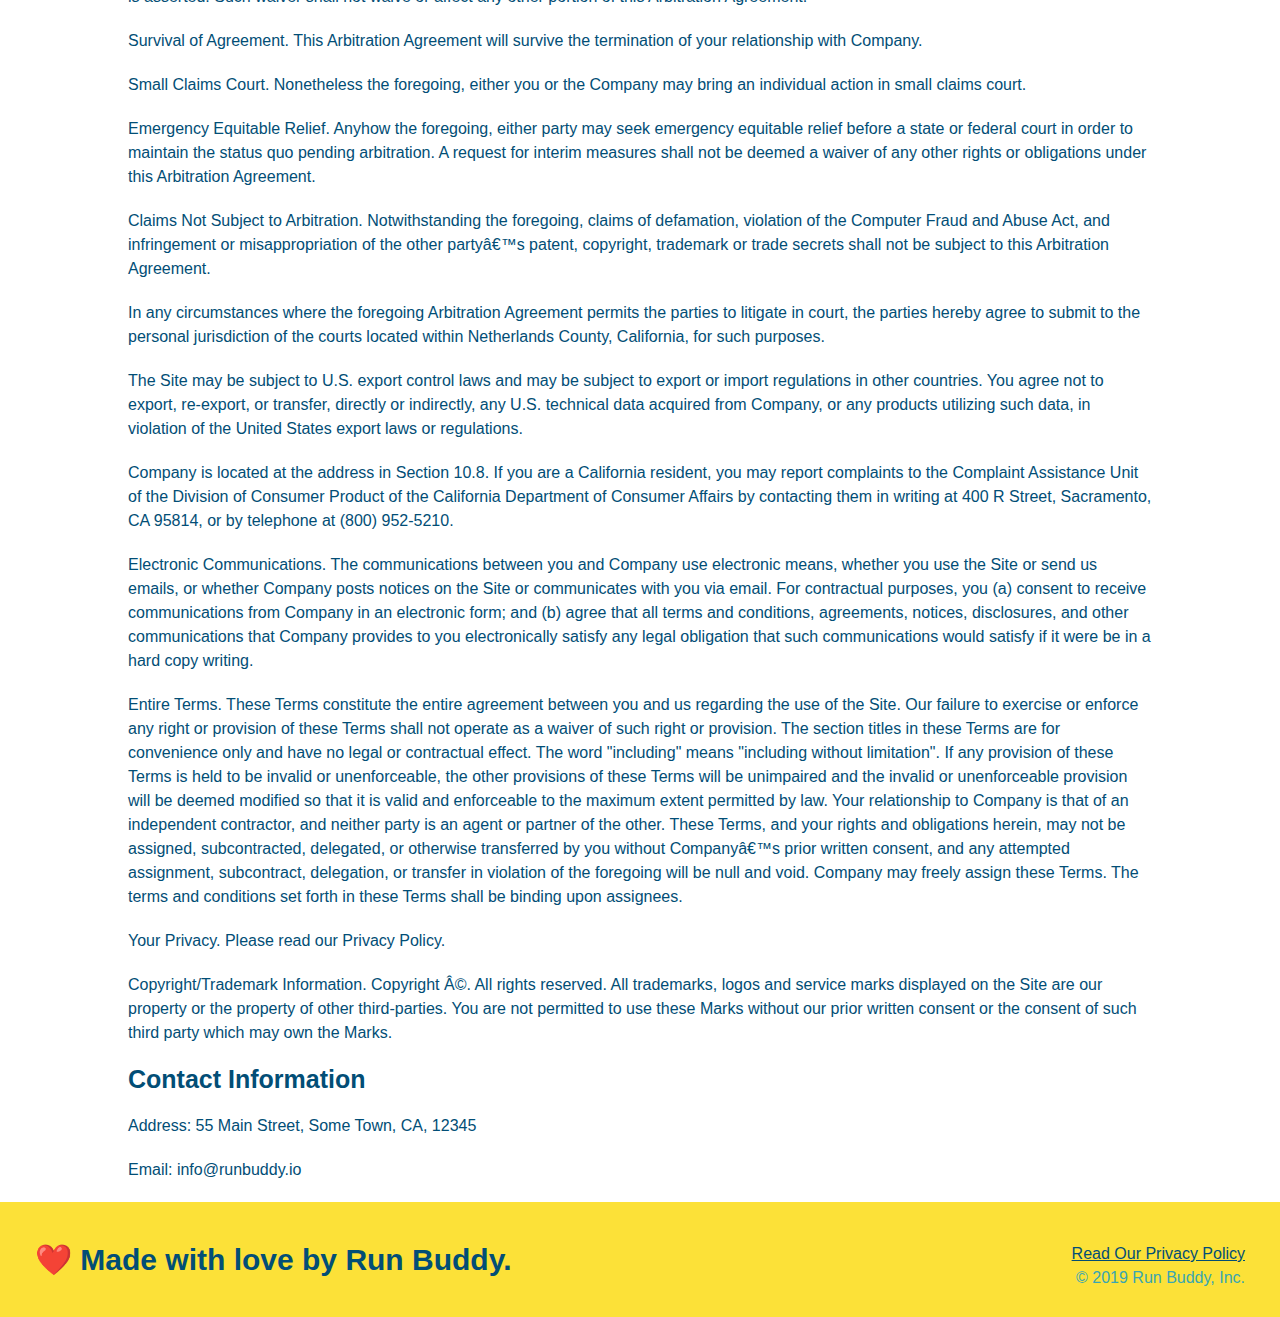
==== commit 40d8bb86: "privacy policy fixed" ====
--- a/privacy-policy.html
+++ b/privacy-policy.html
@@ -1,471 +1,481 @@
 <!DOCTYPE html>
 <html lang="en">
+
 <head>
-    <meta charset="UTF-8">
-    <meta http-equiv="X-UA-Compatible" content="IE=edge">
-    <meta name="viewport" content="width=device-width, initial-scale=1.0">
-    <link rel="stylesheet" href="./assets/css/style.css" />
-    <link rel="stylesheet" href="./assets/css/secondary-styles.css" />
-    <title>Privacy Policy - Run Buddy</title>
+  <meta charset="UTF-8" />
+  <title>Privacy Policy - Run Buddy</title>
+  <link rel="stylesheet" href="./assets/css/style.css" />
+  <link rel="stylesheet" href="./assets/css/secondary-styles.css" />
+
 </head>
+
 <body>
-        <!--navigation-->
-        <header>
-            <h1>RUN BUDDY</h1>
-            <nav>
-                <!-- Unordered list element -->
-                <ul>
-                    <!-- List item element -->
-                    <li>
-                        <!-- Anchor element -->
-                        <a href="./index.html#what-we-do">What We Do</a>
-                    </li>
-                    <li>
-                        <a href="./index.html#what-you-do">What You Do</a>
-                    </li>
-                    <li>
-                        <a href="./index.html#your-trainers">Your Trainers</a>
-                    </li>
-                    <li>
-                        <a href="./index.html#reach-out">Reach Out</a>
-                    </li>
-                </ul>
-            </nav>
-        </header>
-        <section class="hero">
-            <h2 class="page-title">
-              Privacy Policy
-            </h2>
-        </section>
-        <article class="secondary-content">
-
-      <p>
-        Website Terms of Use
-      </p>
-
-      <p>
-        Version 1.0
-      </p>
-
-      <p>
-        The Run Buddy website located at https://runbuddy.io is a copyrighted work belonging to Run Buddy. Certain
-        features of the Site may be subject to additional guidelines, terms, or rules, which will be posted on the Site
-        in connection with such features.
-      </p>
-
-      <p>
-        All such additional terms, guidelines, and rules are incorporated by reference into these Terms.
-      </p>
-
-      <p>
-        These Terms of Use described the legally binding terms and conditions that oversee your use of the Site. BY
-        LOGGING INTO THE SITE, YOU ARE BEING COMPLIANT THAT THESE TERMS and you represent that you have the authority
-        and capacity to enter into these Terms. YOU SHOULD BE AT LEAST 18 YEARS OF AGE TO ACCESS THE SITE. IF YOU
-        DISAGREE WITH ALL OF THE PROVISION OF THESE TERMS, DO NOT LOG INTO AND/OR USE THE SITE.
-      </p>
-
-      <p>
-        These terms require the use of arbitration Section 10.2 on an individual basis to resolve disputes and also
-        limit the remedies available to you in the event of a dispute. These Terms of Use were created with the help of
-        the Terms Of Use Generator and the Privacy Policy Template.
-      </p>
-
-      <h3>
-        Access to the Site
-      </h3>
-
-      <p>
-        Subject to these Terms. Company grants you a non-transferable, non-exclusive, revocable, limited license to
-        access the Site solely for your own personal, noncommercial use.
-      </p>
-
-      <p>
-        Certain Restrictions. The rights approved to you in these Terms are subject to the following restrictions: (a)
-        you shall not sell, rent, lease, transfer, assign, distribute, host, or otherwise commercially exploit the Site;
-        (b) you shall not change, make derivative works of, disassemble, reverse compile or reverse engineer any part of
-        the Site; (c) you shall not access the Site in order to build a similar or competitive website; and (d) except
-        as expressly stated herein, no part of the Site may be copied, reproduced, distributed, republished, downloaded,
-        displayed, posted or transmitted in any form or by any means unless otherwise indicated, any future release,
-        update, or other addition to functionality of the Site shall be subject to these Terms. All copyright and other
-        proprietary notices on the Site must be retained on all copies thereof.
-      </p>
-
-      <p>
-        Company reserves the right to change, suspend, or cease the Site with or without notice to you. You approved
-        that Company will not be held liable to you or any third-party for any change, interruption, or termination of
-        the Site or any part.
-      </p>
-
-      <p>
-        No Support or Maintenance. You agree that Company will have no obligation to provide you with any support in
-        connection with the Site.
-      </p>
-
-      <p>
-        Excluding any User Content that you may provide, you are aware that all the intellectual property rights,
-        including copyrights, patents, trademarks, and trade secrets, in the Site and its content are owned by Company
-        or Companyâ€™s suppliers. Note that these Terms and access to the Site do not give you any rights, title or
-        interest in or to any intellectual property rights, except for the limited access rights expressed in Section
-        2.1. Company and its suppliers reserve all rights not granted in these Terms.
-      </p>
-
-      <h3>
-        Third-Party Links & Ads; Other Users
-      </h3>
-
-      <p>
-        Third-Party Links & Ads. The Site may contain links to third-party websites and services, and/or display
-        advertisements for third-parties. Such Third-Party Links & Ads are not under the control of Company, and Company
-        is not responsible for any Third-Party Links & Ads. Company provides access to these Third-Party Links & Ads
-        only as a convenience to you, and does not review, approve, monitor, endorse, warrant, or make any
-        representations with respect to Third-Party Links & Ads. You use all Third-Party Links & Ads at your own risk,
-        and should apply a suitable level of caution and discretion in doing so. When you click on any of the
-        Third-Party Links & Ads, the applicable third partyâ€™s terms and policies apply, including the third partyâ€™s
-        privacy and data gathering practices.
-      </p>
-
-      <p>
-        Other Users. Each Site user is solely responsible for any and all of its own User Content. Because we do not
-        control User Content, you acknowledge and agree that we are not responsible for any User Content, whether
-        provided by you or by others. You agree that Company will not be responsible for any loss or damage incurred as
-        the result of any such interactions. If there is a dispute between you and any Site user, we are under no
-        obligation to become involved.
-      </p>
-
-      <p>
-        You hereby release and forever discharge the Company and our officers, employees, agents, successors, and
-        assigns from, and hereby waive and relinquish, each and every past, present and future dispute, claim,
-        controversy, demand, right, obligation, liability, action and cause of action of every kind and nature, that has
-        arisen or arises directly or indirectly out of, or that relates directly or indirectly to, the Site. If you are
-        a California resident, you hereby waive California civil code section 1542 in connection with the foregoing,
-        which states: "a general release does not extend to claims which the creditor does not know or suspect to exist
-        in his or her favor at the time of executing the release, which if known by him or her must have materially
-        affected his or her settlement with the debtor."
-      </p>
-
-      <p>
-        Cookies and Web Beacons. Like any other website, Run Buddy uses â€˜cookiesâ€™. These cookies are used to store
-        information including visitorsâ€™ preferences, and the pages on the website that the visitor accessed or visited.
-        The information is used to optimize the usersâ€™ experience by customizing our web page content based on visitorsâ€™
-        browser type and/or other information.
-      </p>
-
-      <h3>
-        Disclaimers
-      </h3>
-
-      <p>
-        The site is provided on an "as-is" and "as available" basis, and company and our suppliers expressly disclaim
-        any and all warranties and conditions of any kind, whether express, implied, or statutory, including all
-        warranties or conditions of merchantability, fitness for a particular purpose, title, quiet enjoyment, accuracy,
-        or non-infringement. We and our suppliers make not guarantee that the site will meet your requirements, will be
-        available on an uninterrupted, timely, secure, or error-free basis, or will be accurate, reliable, free of
-        viruses or other harmful code, complete, legal, or safe. If applicable law requires any warranties with respect
-        to the site, all such warranties are limited in duration to ninety (90) days from the date of first use.
-      </p>
-
-      <p>
-        Some jurisdictions do not allow the exclusion of implied warranties, so the above exclusion may not apply to
-        you. Some jurisdictions do not allow limitations on how long an implied warranty lasts, so the above limitation
-        may not apply to you.
-      </p>
-
-      <h3>
-        Limitation on Liability
-      </h3>
-
-      <p>
-        To the maximum extent permitted by law, in no event shall company or our suppliers be liable to you or any
-        third-party for any lost profits, lost data, costs of procurement of substitute products, or any indirect,
-        consequential, exemplary, incidental, special or punitive damages arising from or relating to these terms or
-        your use of, or incapability to use the site even if company has been advised of the possibility of such
-        damages. Access to and use of the site is at your own discretion and risk, and you will be solely responsible
-        for any damage to your device or computer system, or loss of data resulting therefrom.
-      </p>
-
-      <p>
-        To the maximum extent permitted by law, notwithstanding anything to the contrary contained herein, our liability
-        to you for any damages arising from or related to this agreement, will at all times be limited to a maximum of
-        fifty U.S. dollars (u.s. $50). The existence of more than one claim will not enlarge this limit. You agree that
-        our suppliers will have no liability of any kind arising from or relating to this agreement.
-      </p>
-
-      <p>
-        Some jurisdictions do not allow the limitation or exclusion of liability for incidental or consequential
-        damages, so the above limitation or exclusion may not apply to you.
-      </p>
-
-      <p>
-        Term and Termination. Subject to this Section, these Terms will remain in full force and effect while you use
-        the Site. We may suspend or terminate your rights to use the Site at any time for any reason at our sole
-        discretion, including for any use of the Site in violation of these Terms. Upon termination of your rights under
-        these Terms, your Account and right to access and use the Site will terminate immediately. You understand that
-        any termination of your Account may involve deletion of your User Content associated with your Account from our
-        live databases. Company will not have any liability whatsoever to you for any termination of your rights under
-        these Terms. Even after your rights under these Terms are terminated, the following provisions of these Terms
-        will remain in effect: Sections 2 through 2.5, Section 3 and Sections 4 through 10.
-      </p>
-
-      <h3>
-        Copyright Policy.
-      </h3>
-
-      <p>
-        Company respects the intellectual property of others and asks that users of our Site do the same. In connection
-        with our Site, we have adopted and implemented a policy respecting copyright law that provides for the removal
-        of any infringing materials and for the termination of users of our online Site who are repeated infringers of
-        intellectual property rights, including copyrights. If you believe that one of our users is, through the use of
-        our Site, unlawfully infringing the copyright(s) in a work, and wish to have the allegedly infringing material
-        removed, the following information in the form of a written notification (pursuant to 17 U.S.C. Â§ 512(c)) must
-        be provided to our designated Copyright Agent:
-      </p>
-
+  <header>
+    <h1>
+      <a href="/">
+        RUN BUDDY
+      </a>
+    </h1>
+    <nav>
+      <!-- Unordered list element -->
       <ul>
+        <!-- List item element-->
         <li>
-          your physical or electronic signature;
+          <!-- Anchor element -->
+          <a href="./index.html#what-we-do">What We Do</a>
         </li>
         <li>
-          identification of the copyrighted work(s) that you claim to have been infringed;
+          <a href="./index.html#what-you-do">What You Do</a>
         </li>
         <li>
-          identification of the material on our services that you claim is infringing and that you request us to remove;
+          <a href="./index.html#your-trainers">Your Trainers</a>
         </li>
         <li>
-          sufficient information to permit us to locate such material; your address, telephone number, and e-mail
-          address;
-        </li>
-        <li>
-          a statement that you have a good faith belief that use of the objectionable material is not authorized by the
-          copyright owner, its agent, or under the law; and
-        </li>
-        <li>
-          a statement that the information in the notification is accurate, and under penalty of perjury, that you are
-          either the owner of the copyright that has allegedly been infringed or that you are authorized to act on
-          behalf of the copyright owner.
+          <a href="./index.html#reach-out">Reach Out</a>
         </li>
       </ul>
-
-      <p>
-        Please note that, pursuant to 17 U.S.C. Â§ 512(f), any misrepresentation of material fact in a written
-        notification automatically subjects the complaining party to liability for any damages, costs and attorneyâ€™s
-        fees incurred by us in connection with the written notification and allegation of copyright infringement.
-      </p>
-
-      <h3>
-        General
-      </h3>
-
-      <p>
-        These Terms are subject to occasional revision, and if we make any substantial changes, we may notify you by
-        sending you an e-mail to the last e-mail address you provided to us and/or by prominently posting notice of the
-        changes on our Site. You are responsible for providing us with your most current e-mail address. In the event
-        that the last e-mail address that you have provided us is not valid our dispatch of the e-mail containing such
-        notice will nonetheless constitute effective notice of the changes described in the notice. Any changes to these
-        Terms will be effective upon the earliest of thirty (30) calendar days following our dispatch of an e-mail
-        notice to you or thirty (30) calendar days following our posting of notice of the changes on our Site. These
-        changes will be effective immediately for new users of our Site. Continued use of our Site following notice of
-        such changes shall indicate your acknowledgement of such changes and agreement to be bound by the terms and
-        conditions of such changes. Dispute Resolution. Please read this Arbitration Agreement carefully. It is part of
-        your contract with Company and affects your rights. It contains procedures for MANDATORY BINDING ARBITRATION AND
-        A CLASS ACTION WAIVER.
-      </p>
-
-      <p>
-        Applicability of Arbitration Agreement. All claims and disputes in connection with the Terms or the use of any
-        product or service provided by the Company that cannot be resolved informally or in small claims court shall be
-        resolved by binding arbitration on an individual basis under the terms of this Arbitration Agreement. Unless
-        otherwise agreed to, all arbitration proceedings shall be held in English. This Arbitration Agreement applies to
-        you and the Company, and to any subsidiaries, affiliates, agents, employees, predecessors in interest,
-        successors, and assigns, as well as all authorized or unauthorized users or beneficiaries of services or goods
-        provided under the Terms.
-      </p>
-
-      <p>
-        Notice Requirement and Informal Dispute Resolution. Before either party may seek arbitration, the party must
-        first send to the other party a written Notice of Dispute describing the nature and basis of the claim or
-        dispute, and the requested relief. A Notice to the Company should be sent to: 55 Main Street, Some Town, CA,
-        12345. After the Notice is received, you and the Company may attempt to resolve the claim or dispute informally.
-        If you and the Company do not resolve the claim or dispute within thirty (30) days after the Notice is received,
-        either party may begin an arbitration proceeding. The amount of any settlement offer made by any party may not
-        be disclosed to the arbitrator until after the arbitrator has determined the amount of the award to which either
-        party is entitled.
-      </p>
-
-      <p>
-        Arbitration Rules. Arbitration shall be initiated through the American Arbitration Association, an established
-        alternative dispute resolution provider that offers arbitration as set forth in this section. If AAA is not
-        available to arbitrate, the parties shall agree to select an alternative ADR Provider. The rules of the ADR
-        Provider shall govern all aspects of the arbitration except to the extent such rules are in conflict with the
-        Terms. The AAA Consumer Arbitration Rules governing the arbitration are available online at adr.org or by
-        calling the AAA at 1-800-778-7879. The arbitration shall be conducted by a single, neutral arbitrator. Any
-        claims or disputes where the total amount of the award sought is less than Ten Thousand U.S. Dollars (US
-        $10,000.00) may be resolved through binding non-appearance-based arbitration, at the option of the party seeking
-        relief. For claims or disputes where the total amount of the award sought is Ten Thousand U.S. Dollars (US
-        $10,000.00) or more, the right to a hearing will be determined by the Arbitration Rules. Any hearing will be
-        held in a location within 100 miles of your residence, unless you reside outside of the United States, and
-        unless the parties agree otherwise. If you reside outside of the U.S., the arbitrator shall give the parties
-        reasonable notice of the date, time and place of any oral hearings. Any judgment on the award rendered by the
-        arbitrator may be entered in any court of competent jurisdiction. If the arbitrator grants you an award that is
-        greater than the last settlement offer that the Company made to you prior to the initiation of arbitration, the
-        Company will pay you the greater of the award or $2,500.00. Each party shall bear its own costs and
-        disbursements arising out of the arbitration and shall pay an equal share of the fees and costs of the ADR
-        Provider.
-      </p>
-
-      <p>
-        Additional Rules for Non-Appearance Based Arbitration. If non-appearance based arbitration is elected, the
-        arbitration shall be conducted by telephone, online and/or based solely on written submissions; the specific
-        manner shall be chosen by the party initiating the arbitration. The arbitration shall not involve any personal
-        appearance by the parties or witnesses unless otherwise agreed by the parties.
-      </p>
-
-      <p>
-        Time Limits. If you or the Company pursues arbitration, the arbitration action must be initiated and/or demanded
-        within the statute of limitations and within any deadline imposed under the AAA Rules for the pertinent claim.
-      </p>
-
-      <p>
-        Authority of Arbitrator. If arbitration is initiated, the arbitrator will decide the rights and liabilities of
-        you and the Company, and the dispute will not be consolidated with any other matters or joined with any other
-        cases or parties. The arbitrator shall have the authority to grant motions dispositive of all or part of any
-        claim. The arbitrator shall have the authority to award monetary damages, and to grant any non-monetary remedy
-        or relief available to an individual under applicable law, the AAA Rules, and the Terms. The arbitrator shall
-        issue a written award and statement of decision describing the essential findings and conclusions on which the
-        award is based. The arbitrator has the same authority to award relief on an individual basis that a judge in a
-        court of law would have. The award of the arbitrator is final and binding upon you and the Company.
-      </p>
-
-      <p>
-        Waiver of Jury Trial. THE PARTIES HEREBY WAIVE THEIR CONSTITUTIONAL AND STATUTORY RIGHTS TO GO TO COURT AND HAVE
-        A TRIAL IN FRONT OF A JUDGE OR A JURY, instead electing that all claims and disputes shall be resolved by
-        arbitration under this Arbitration Agreement. Arbitration procedures are typically more limited, more efficient
-        and less expensive than rules applicable in a court and are subject to very limited review by a court. In the
-        event any litigation should arise between you and the Company in any state or federal court in a suit to vacate
-        or enforce an arbitration award or otherwise, YOU AND THE COMPANY WAIVE ALL RIGHTS TO A JURY TRIAL, instead
-        electing that the dispute be resolved by a judge.
-      </p>
-
-      <p>
-        Waiver of Class or Consolidated Actions. All claims and disputes within the scope of this arbitration agreement
-        must be arbitrated or litigated on an individual basis and not on a class basis, and claims of more than one
-        customer or user cannot be arbitrated or litigated jointly or consolidated with those of any other customer or
-        user.
-      </p>
-
-      <p>
-        Confidentiality. All aspects of the arbitration proceeding shall be strictly confidential. The parties agree to
-        maintain confidentiality unless otherwise required by law. This paragraph shall not prevent a party from
-        submitting to a court of law any information necessary to enforce this Agreement, to enforce an arbitration
-        award, or to seek injunctive or equitable relief.
-      </p>
-
-      <p>
-        Severability. If any part or parts of this Arbitration Agreement are found under the law to be invalid or
-        unenforceable by a court of competent jurisdiction, then such specific part or parts shall be of no force and
-        effect and shall be severed and the remainder of the Agreement shall continue in full force and effect.
-      </p>
-
-      <p>
-        Right to Waive. Any or all of the rights and limitations set forth in this Arbitration Agreement may be waived
-        by the party against whom the claim is asserted. Such waiver shall not waive or affect any other portion of this
-        Arbitration Agreement.
-      </p>
-
-      <p>
-        Survival of Agreement. This Arbitration Agreement will survive the termination of your relationship with
-        Company.
-      </p>
-
-      <p>
-        Small Claims Court. Nonetheless the foregoing, either you or the Company may bring an individual action in small
-        claims court.
-      </p>
-
-      <p>
-        Emergency Equitable Relief. Anyhow the foregoing, either party may seek emergency equitable relief before a
-        state or federal court in order to maintain the status quo pending arbitration. A request for interim measures
-        shall not be deemed a waiver of any other rights or obligations under this Arbitration Agreement.
-      </p>
-
-      <p>
-        Claims Not Subject to Arbitration. Notwithstanding the foregoing, claims of defamation, violation of the
-        Computer Fraud and Abuse Act, and infringement or misappropriation of the other partyâ€™s patent, copyright,
-        trademark or trade secrets shall not be subject to this Arbitration Agreement.
-      </p>
-
-      <p>
-        In any circumstances where the foregoing Arbitration Agreement permits the parties to litigate in court, the
-        parties hereby agree to submit to the personal jurisdiction of the courts located within Netherlands County,
-        California, for such purposes.
-      </p>
-
-      <p>
-        The Site may be subject to U.S. export control laws and may be subject to export or import regulations in other
-        countries. You agree not to export, re-export, or transfer, directly or indirectly, any U.S. technical data
-        acquired from Company, or any products utilizing such data, in violation of the United States export laws or
-        regulations.
-      </p>
-
-      <p>
-        Company is located at the address in Section 10.8. If you are a California resident, you may report complaints
-        to the Complaint Assistance Unit of the Division of Consumer Product of the California Department of Consumer
-        Affairs by contacting them in writing at 400 R Street, Sacramento, CA 95814, or by telephone at (800) 952-5210.
-      </p>
-
-      <p>
-        Electronic Communications. The communications between you and Company use electronic means, whether you use the
-        Site or send us emails, or whether Company posts notices on the Site or communicates with you via email. For
-        contractual purposes, you (a) consent to receive communications from Company in an electronic form; and (b)
-        agree that all terms and conditions, agreements, notices, disclosures, and other communications that Company
-        provides to you electronically satisfy any legal obligation that such communications would satisfy if it were be
-        in a hard copy writing.
-      </p>
-
-      <p>
-        Entire Terms. These Terms constitute the entire agreement between you and us regarding the use of the Site. Our
-        failure to exercise or enforce any right or provision of these Terms shall not operate as a waiver of such right
-        or provision. The section titles in these Terms are for convenience only and have no legal or contractual
-        effect. The word "including" means "including without limitation". If any provision of these Terms is held to be
-        invalid or unenforceable, the other provisions of these Terms will be unimpaired and the invalid or
-        unenforceable provision will be deemed modified so that it is valid and enforceable to the maximum extent
-        permitted by law. Your relationship to Company is that of an independent contractor, and neither party is an
-        agent or partner of the other. These Terms, and your rights and obligations herein, may not be assigned,
-        subcontracted, delegated, or otherwise transferred by you without Companyâ€™s prior written consent, and any
-        attempted assignment, subcontract, delegation, or transfer in violation of the foregoing will be null and void.
-        Company may freely assign these Terms. The terms and conditions set forth in these Terms shall be binding upon
-        assignees.
-      </p>
-
-      <p>
-        Your Privacy. Please read our Privacy Policy.
-      </p>
-
-      <p>
-        Copyright/Trademark Information. Copyright Â©. All rights reserved. All trademarks, logos and service marks
-        displayed on the Site are our property or the property of other third-parties. You are not permitted to use
-        these Marks without our prior written consent or the consent of such third party which may own the Marks.
-      </p>
-
-      <h3>
-        Contact Information
-      </h3>
-
-      <p>
-        Address: 55 Main Street, Some Town, CA, 12345
-      </p>
-
-      <p>
-        Email: info@runbuddy.io
-      </p>
-
-        </article>
-        <!-- footer -->
-        <footer>
-            <h2>❤️ Made with love by Run Buddy.</h2>
-            <div>
-                <a href="#">Read Our Privacy Policy</a><br />
-                &copy; 2019 Run Buddy, Inc.
-            </div>
-        </footer>
+    </nav>
+  </header>
+
+  <section class="hero">
+    <h2 class="page-title">
+      Privacy Policy
+    </h2>
+  </section>
+
+  <article class="secondary-content">
+
+    <p>
+      Website Terms of Use
+    </p>
+
+    <p>
+      Version 1.0
+    </p>
+
+    <p>
+      The Run Buddy website located at https://runbuddy.io is a copyrighted work belonging to Run Buddy. Certain
+      features of the Site may be subject to additional guidelines, terms, or rules, which will be posted on the Site
+      in connection with such features.
+    </p>
+
+    <p>
+      All such additional terms, guidelines, and rules are incorporated by reference into these Terms.
+    </p>
+
+    <p>
+      These Terms of Use described the legally binding terms and conditions that oversee your use of the Site. BY
+      LOGGING INTO THE SITE, YOU ARE BEING COMPLIANT THAT THESE TERMS and you represent that you have the authority
+      and capacity to enter into these Terms. YOU SHOULD BE AT LEAST 18 YEARS OF AGE TO ACCESS THE SITE. IF YOU
+      DISAGREE WITH ALL OF THE PROVISION OF THESE TERMS, DO NOT LOG INTO AND/OR USE THE SITE.
+    </p>
+
+    <p>
+      These terms require the use of arbitration Section 10.2 on an individual basis to resolve disputes and also
+      limit the remedies available to you in the event of a dispute. These Terms of Use were created with the help of
+      the Terms Of Use Generator and the Privacy Policy Template.
+    </p>
+
+    <h3>
+      Access to the Site
+    </h3>
+
+    <p>
+      Subject to these Terms. Company grants you a non-transferable, non-exclusive, revocable, limited license to
+      access the Site solely for your own personal, noncommercial use.
+    </p>
+
+    <p>
+      Certain Restrictions. The rights approved to you in these Terms are subject to the following restrictions: (a)
+      you shall not sell, rent, lease, transfer, assign, distribute, host, or otherwise commercially exploit the Site;
+      (b) you shall not change, make derivative works of, disassemble, reverse compile or reverse engineer any part of
+      the Site; (c) you shall not access the Site in order to build a similar or competitive website; and (d) except
+      as expressly stated herein, no part of the Site may be copied, reproduced, distributed, republished, downloaded,
+      displayed, posted or transmitted in any form or by any means unless otherwise indicated, any future release,
+      update, or other addition to functionality of the Site shall be subject to these Terms. All copyright and other
+      proprietary notices on the Site must be retained on all copies thereof.
+    </p>
+
+    <p>
+      Company reserves the right to change, suspend, or cease the Site with or without notice to you. You approved
+      that Company will not be held liable to you or any third-party for any change, interruption, or termination of
+      the Site or any part.
+    </p>
+
+    <p>
+      No Support or Maintenance. You agree that Company will have no obligation to provide you with any support in
+      connection with the Site.
+    </p>
+
+    <p>
+      Excluding any User Content that you may provide, you are aware that all the intellectual property rights,
+      including copyrights, patents, trademarks, and trade secrets, in the Site and its content are owned by Company
+      or Companyâ€™s suppliers. Note that these Terms and access to the Site do not give you any rights, title or
+      interest in or to any intellectual property rights, except for the limited access rights expressed in Section
+      2.1. Company and its suppliers reserve all rights not granted in these Terms.
+    </p>
+
+    <h3>
+      Third-Party Links & Ads; Other Users
+    </h3>
+
+    <p>
+      Third-Party Links & Ads. The Site may contain links to third-party websites and services, and/or display
+      advertisements for third-parties. Such Third-Party Links & Ads are not under the control of Company, and Company
+      is not responsible for any Third-Party Links & Ads. Company provides access to these Third-Party Links & Ads
+      only as a convenience to you, and does not review, approve, monitor, endorse, warrant, or make any
+      representations with respect to Third-Party Links & Ads. You use all Third-Party Links & Ads at your own risk,
+      and should apply a suitable level of caution and discretion in doing so. When you click on any of the
+      Third-Party Links & Ads, the applicable third partyâ€™s terms and policies apply, including the third partyâ€™s
+      privacy and data gathering practices.
+    </p>
+
+    <p>
+      Other Users. Each Site user is solely responsible for any and all of its own User Content. Because we do not
+      control User Content, you acknowledge and agree that we are not responsible for any User Content, whether
+      provided by you or by others. You agree that Company will not be responsible for any loss or damage incurred as
+      the result of any such interactions. If there is a dispute between you and any Site user, we are under no
+      obligation to become involved.
+    </p>
+
+    <p>
+      You hereby release and forever discharge the Company and our officers, employees, agents, successors, and
+      assigns from, and hereby waive and relinquish, each and every past, present and future dispute, claim,
+      controversy, demand, right, obligation, liability, action and cause of action of every kind and nature, that has
+      arisen or arises directly or indirectly out of, or that relates directly or indirectly to, the Site. If you are
+      a California resident, you hereby waive California civil code section 1542 in connection with the foregoing,
+      which states: "a general release does not extend to claims which the creditor does not know or suspect to exist
+      in his or her favor at the time of executing the release, which if known by him or her must have materially
+      affected his or her settlement with the debtor."
+    </p>
+
+    <p>
+      Cookies and Web Beacons. Like any other website, Run Buddy uses â€˜cookiesâ€™. These cookies are used to store
+      information including visitorsâ€™ preferences, and the pages on the website that the visitor accessed or visited.
+      The information is used to optimize the usersâ€™ experience by customizing our web page content based on
+      visitorsâ€™
+      browser type and/or other information.
+    </p>
+
+    <h3>
+      Disclaimers
+    </h3>
+
+    <p>
+      The site is provided on an "as-is" and "as available" basis, and company and our suppliers expressly disclaim
+      any and all warranties and conditions of any kind, whether express, implied, or statutory, including all
+      warranties or conditions of merchantability, fitness for a particular purpose, title, quiet enjoyment, accuracy,
+      or non-infringement. We and our suppliers make not guarantee that the site will meet your requirements, will be
+      available on an uninterrupted, timely, secure, or error-free basis, or will be accurate, reliable, free of
+      viruses or other harmful code, complete, legal, or safe. If applicable law requires any warranties with respect
+      to the site, all such warranties are limited in duration to ninety (90) days from the date of first use.
+    </p>
+
+    <p>
+      Some jurisdictions do not allow the exclusion of implied warranties, so the above exclusion may not apply to
+      you. Some jurisdictions do not allow limitations on how long an implied warranty lasts, so the above limitation
+      may not apply to you.
+    </p>
+
+    <h3>
+      Limitation on Liability
+    </h3>
+
+    <p>
+      To the maximum extent permitted by law, in no event shall company or our suppliers be liable to you or any
+      third-party for any lost profits, lost data, costs of procurement of substitute products, or any indirect,
+      consequential, exemplary, incidental, special or punitive damages arising from or relating to these terms or
+      your use of, or incapability to use the site even if company has been advised of the possibility of such
+      damages. Access to and use of the site is at your own discretion and risk, and you will be solely responsible
+      for any damage to your device or computer system, or loss of data resulting therefrom.
+    </p>
+
+    <p>
+      To the maximum extent permitted by law, notwithstanding anything to the contrary contained herein, our liability
+      to you for any damages arising from or related to this agreement, will at all times be limited to a maximum of
+      fifty U.S. dollars (u.s. $50). The existence of more than one claim will not enlarge this limit. You agree that
+      our suppliers will have no liability of any kind arising from or relating to this agreement.
+    </p>
+
+    <p>
+      Some jurisdictions do not allow the limitation or exclusion of liability for incidental or consequential
+      damages, so the above limitation or exclusion may not apply to you.
+    </p>
+
+    <p>
+      Term and Termination. Subject to this Section, these Terms will remain in full force and effect while you use
+      the Site. We may suspend or terminate your rights to use the Site at any time for any reason at our sole
+      discretion, including for any use of the Site in violation of these Terms. Upon termination of your rights under
+      these Terms, your Account and right to access and use the Site will terminate immediately. You understand that
+      any termination of your Account may involve deletion of your User Content associated with your Account from our
+      live databases. Company will not have any liability whatsoever to you for any termination of your rights under
+      these Terms. Even after your rights under these Terms are terminated, the following provisions of these Terms
+      will remain in effect: Sections 2 through 2.5, Section 3 and Sections 4 through 10.
+    </p>
+
+    <h3>
+      Copyright Policy.
+    </h3>
+
+    <p>
+      Company respects the intellectual property of others and asks that users of our Site do the same. In connection
+      with our Site, we have adopted and implemented a policy respecting copyright law that provides for the removal
+      of any infringing materials and for the termination of users of our online Site who are repeated infringers of
+      intellectual property rights, including copyrights. If you believe that one of our users is, through the use of
+      our Site, unlawfully infringing the copyright(s) in a work, and wish to have the allegedly infringing material
+      removed, the following information in the form of a written notification (pursuant to 17 U.S.C. Â§ 512(c)) must
+      be provided to our designated Copyright Agent:
+    </p>
+
+    <ul>
+      <li>
+        your physical or electronic signature;
+      </li>
+      <li>
+        identification of the copyrighted work(s) that you claim to have been infringed;
+      </li>
+      <li>
+        identification of the material on our services that you claim is infringing and that you request us to remove;
+      </li>
+      <li>
+        sufficient information to permit us to locate such material; your address, telephone number, and e-mail
+        address;
+      </li>
+      <li>
+        a statement that you have a good faith belief that use of the objectionable material is not authorized by the
+        copyright owner, its agent, or under the law; and
+      </li>
+      <li>
+        a statement that the information in the notification is accurate, and under penalty of perjury, that you are
+        either the owner of the copyright that has allegedly been infringed or that you are authorized to act on
+        behalf of the copyright owner.
+      </li>
+    </ul>
+
+    <p>
+      Please note that, pursuant to 17 U.S.C. Â§ 512(f), any misrepresentation of material fact in a written
+      notification automatically subjects the complaining party to liability for any damages, costs and attorneyâ€™s
+      fees incurred by us in connection with the written notification and allegation of copyright infringement.
+    </p>
+
+    <h3>
+      General
+    </h3>
+
+    <p>
+      These Terms are subject to occasional revision, and if we make any substantial changes, we may notify you by
+      sending you an e-mail to the last e-mail address you provided to us and/or by prominently posting notice of the
+      changes on our Site. You are responsible for providing us with your most current e-mail address. In the event
+      that the last e-mail address that you have provided us is not valid our dispatch of the e-mail containing such
+      notice will nonetheless constitute effective notice of the changes described in the notice. Any changes to these
+      Terms will be effective upon the earliest of thirty (30) calendar days following our dispatch of an e-mail
+      notice to you or thirty (30) calendar days following our posting of notice of the changes on our Site. These
+      changes will be effective immediately for new users of our Site. Continued use of our Site following notice of
+      such changes shall indicate your acknowledgement of such changes and agreement to be bound by the terms and
+      conditions of such changes. Dispute Resolution. Please read this Arbitration Agreement carefully. It is part of
+      your contract with Company and affects your rights. It contains procedures for MANDATORY BINDING ARBITRATION AND
+      A CLASS ACTION WAIVER.
+    </p>
+
+    <p>
+      Applicability of Arbitration Agreement. All claims and disputes in connection with the Terms or the use of any
+      product or service provided by the Company that cannot be resolved informally or in small claims court shall be
+      resolved by binding arbitration on an individual basis under the terms of this Arbitration Agreement. Unless
+      otherwise agreed to, all arbitration proceedings shall be held in English. This Arbitration Agreement applies to
+      you and the Company, and to any subsidiaries, affiliates, agents, employees, predecessors in interest,
+      successors, and assigns, as well as all authorized or unauthorized users or beneficiaries of services or goods
+      provided under the Terms.
+    </p>
+
+    <p>
+      Notice Requirement and Informal Dispute Resolution. Before either party may seek arbitration, the party must
+      first send to the other party a written Notice of Dispute describing the nature and basis of the claim or
+      dispute, and the requested relief. A Notice to the Company should be sent to: 55 Main Street, Some Town, CA,
+      12345. After the Notice is received, you and the Company may attempt to resolve the claim or dispute informally.
+      If you and the Company do not resolve the claim or dispute within thirty (30) days after the Notice is received,
+      either party may begin an arbitration proceeding. The amount of any settlement offer made by any party may not
+      be disclosed to the arbitrator until after the arbitrator has determined the amount of the award to which either
+      party is entitled.
+    </p>
+
+    <p>
+      Arbitration Rules. Arbitration shall be initiated through the American Arbitration Association, an established
+      alternative dispute resolution provider that offers arbitration as set forth in this section. If AAA is not
+      available to arbitrate, the parties shall agree to select an alternative ADR Provider. The rules of the ADR
+      Provider shall govern all aspects of the arbitration except to the extent such rules are in conflict with the
+      Terms. The AAA Consumer Arbitration Rules governing the arbitration are available online at adr.org or by
+      calling the AAA at 1-800-778-7879. The arbitration shall be conducted by a single, neutral arbitrator. Any
+      claims or disputes where the total amount of the award sought is less than Ten Thousand U.S. Dollars (US
+      $10,000.00) may be resolved through binding non-appearance-based arbitration, at the option of the party seeking
+      relief. For claims or disputes where the total amount of the award sought is Ten Thousand U.S. Dollars (US
+      $10,000.00) or more, the right to a hearing will be determined by the Arbitration Rules. Any hearing will be
+      held in a location within 100 miles of your residence, unless you reside outside of the United States, and
+      unless the parties agree otherwise. If you reside outside of the U.S., the arbitrator shall give the parties
+      reasonable notice of the date, time and place of any oral hearings. Any judgment on the award rendered by the
+      arbitrator may be entered in any court of competent jurisdiction. If the arbitrator grants you an award that is
+      greater than the last settlement offer that the Company made to you prior to the initiation of arbitration, the
+      Company will pay you the greater of the award or $2,500.00. Each party shall bear its own costs and
+      disbursements arising out of the arbitration and shall pay an equal share of the fees and costs of the ADR
+      Provider.
+    </p>
+
+    <p>
+      Additional Rules for Non-Appearance Based Arbitration. If non-appearance based arbitration is elected, the
+      arbitration shall be conducted by telephone, online and/or based solely on written submissions; the specific
+      manner shall be chosen by the party initiating the arbitration. The arbitration shall not involve any personal
+      appearance by the parties or witnesses unless otherwise agreed by the parties.
+    </p>
+
+    <p>
+      Time Limits. If you or the Company pursues arbitration, the arbitration action must be initiated and/or demanded
+      within the statute of limitations and within any deadline imposed under the AAA Rules for the pertinent claim.
+    </p>
+
+    <p>
+      Authority of Arbitrator. If arbitration is initiated, the arbitrator will decide the rights and liabilities of
+      you and the Company, and the dispute will not be consolidated with any other matters or joined with any other
+      cases or parties. The arbitrator shall have the authority to grant motions dispositive of all or part of any
+      claim. The arbitrator shall have the authority to award monetary damages, and to grant any non-monetary remedy
+      or relief available to an individual under applicable law, the AAA Rules, and the Terms. The arbitrator shall
+      issue a written award and statement of decision describing the essential findings and conclusions on which the
+      award is based. The arbitrator has the same authority to award relief on an individual basis that a judge in a
+      court of law would have. The award of the arbitrator is final and binding upon you and the Company.
+    </p>
+
+    <p>
+      Waiver of Jury Trial. THE PARTIES HEREBY WAIVE THEIR CONSTITUTIONAL AND STATUTORY RIGHTS TO GO TO COURT AND HAVE
+      A TRIAL IN FRONT OF A JUDGE OR A JURY, instead electing that all claims and disputes shall be resolved by
+      arbitration under this Arbitration Agreement. Arbitration procedures are typically more limited, more efficient
+      and less expensive than rules applicable in a court and are subject to very limited review by a court. In the
+      event any litigation should arise between you and the Company in any state or federal court in a suit to vacate
+      or enforce an arbitration award or otherwise, YOU AND THE COMPANY WAIVE ALL RIGHTS TO A JURY TRIAL, instead
+      electing that the dispute be resolved by a judge.
+    </p>
+
+    <p>
+      Waiver of Class or Consolidated Actions. All claims and disputes within the scope of this arbitration agreement
+      must be arbitrated or litigated on an individual basis and not on a class basis, and claims of more than one
+      customer or user cannot be arbitrated or litigated jointly or consolidated with those of any other customer or
+      user.
+    </p>
+
+    <p>
+      Confidentiality. All aspects of the arbitration proceeding shall be strictly confidential. The parties agree to
+      maintain confidentiality unless otherwise required by law. This paragraph shall not prevent a party from
+      submitting to a court of law any information necessary to enforce this Agreement, to enforce an arbitration
+      award, or to seek injunctive or equitable relief.
+    </p>
+
+    <p>
+      Severability. If any part or parts of this Arbitration Agreement are found under the law to be invalid or
+      unenforceable by a court of competent jurisdiction, then such specific part or parts shall be of no force and
+      effect and shall be severed and the remainder of the Agreement shall continue in full force and effect.
+    </p>
+
+    <p>
+      Right to Waive. Any or all of the rights and limitations set forth in this Arbitration Agreement may be waived
+      by the party against whom the claim is asserted. Such waiver shall not waive or affect any other portion of this
+      Arbitration Agreement.
+    </p>
+
+    <p>
+      Survival of Agreement. This Arbitration Agreement will survive the termination of your relationship with
+      Company.
+    </p>
+
+    <p>
+      Small Claims Court. Nonetheless the foregoing, either you or the Company may bring an individual action in small
+      claims court.
+    </p>
+
+    <p>
+      Emergency Equitable Relief. Anyhow the foregoing, either party may seek emergency equitable relief before a
+      state or federal court in order to maintain the status quo pending arbitration. A request for interim measures
+      shall not be deemed a waiver of any other rights or obligations under this Arbitration Agreement.
+    </p>
+
+    <p>
+      Claims Not Subject to Arbitration. Notwithstanding the foregoing, claims of defamation, violation of the
+      Computer Fraud and Abuse Act, and infringement or misappropriation of the other partyâ€™s patent, copyright,
+      trademark or trade secrets shall not be subject to this Arbitration Agreement.
+    </p>
+
+    <p>
+      In any circumstances where the foregoing Arbitration Agreement permits the parties to litigate in court, the
+      parties hereby agree to submit to the personal jurisdiction of the courts located within Netherlands County,
+      California, for such purposes.
+    </p>
+
+    <p>
+      The Site may be subject to U.S. export control laws and may be subject to export or import regulations in other
+      countries. You agree not to export, re-export, or transfer, directly or indirectly, any U.S. technical data
+      acquired from Company, or any products utilizing such data, in violation of the United States export laws or
+      regulations.
+    </p>
+
+    <p>
+      Company is located at the address in Section 10.8. If you are a California resident, you may report complaints
+      to the Complaint Assistance Unit of the Division of Consumer Product of the California Department of Consumer
+      Affairs by contacting them in writing at 400 R Street, Sacramento, CA 95814, or by telephone at (800) 952-5210.
+    </p>
+
+    <p>
+      Electronic Communications. The communications between you and Company use electronic means, whether you use the
+      Site or send us emails, or whether Company posts notices on the Site or communicates with you via email. For
+      contractual purposes, you (a) consent to receive communications from Company in an electronic form; and (b)
+      agree that all terms and conditions, agreements, notices, disclosures, and other communications that Company
+      provides to you electronically satisfy any legal obligation that such communications would satisfy if it were be
+      in a hard copy writing.
+    </p>
+
+    <p>
+      Entire Terms. These Terms constitute the entire agreement between you and us regarding the use of the Site. Our
+      failure to exercise or enforce any right or provision of these Terms shall not operate as a waiver of such right
+      or provision. The section titles in these Terms are for convenience only and have no legal or contractual
+      effect. The word "including" means "including without limitation". If any provision of these Terms is held to be
+      invalid or unenforceable, the other provisions of these Terms will be unimpaired and the invalid or
+      unenforceable provision will be deemed modified so that it is valid and enforceable to the maximum extent
+      permitted by law. Your relationship to Company is that of an independent contractor, and neither party is an
+      agent or partner of the other. These Terms, and your rights and obligations herein, may not be assigned,
+      subcontracted, delegated, or otherwise transferred by you without Companyâ€™s prior written consent, and any
+      attempted assignment, subcontract, delegation, or transfer in violation of the foregoing will be null and void.
+      Company may freely assign these Terms. The terms and conditions set forth in these Terms shall be binding upon
+      assignees.
+    </p>
+
+    <p>
+      Your Privacy. Please read our Privacy Policy.
+    </p>
+
+    <p>
+      Copyright/Trademark Information. Copyright Â©. All rights reserved. All trademarks, logos and service marks
+      displayed on the Site are our property or the property of other third-parties. You are not permitted to use
+      these Marks without our prior written consent or the consent of such third party which may own the Marks.
+    </p>
+
+    <h3>
+      Contact Information
+    </h3>
+
+    <p>
+      Address: 55 Main Street, Some Town, CA, 12345
+    </p>
+
+    <p>
+      Email: info@runbuddy.io
+    </p>
+
+  </article>
+
+
+  <!-- footer -->
+  <footer>
+    <h2>❤️ Made with love by Run Buddy.</h2>
+    <div>
+      <a href="#">Read Our Privacy Policy</a><br />
+      &copy; 2019 Run Buddy, Inc.
+    </div>
+  </footer>
 </body>
+
 </html>--- a/assets/css/secondary-styles.css
+++ b/assets/css/secondary-styles.css
@@ -1,59 +1,43 @@
 .hero {
-    background-image: url(../images/hero-bg.jpeg);
-    background-size: cover;
     background-position: bottom;
-    position: relative;
     height: auto;
     text-align: center;
     margin-bottom: 40px;
   }
+  
   .page-title {
-      color: #fce138;
+    color: #fce138;
+    display: inline-block;
+    border-bottom: 4px solid #fce138;
+    padding: 0 80px 15px 80px;
+    font-weight: normal;
+    font-size: 42px;
+    font-style: italic;
   }
-
-  h2 .page-title {
-      color: #fce138;
-      display: inline-block;
-      border-bottom: 4px solid;
-      padding: 0 80px 15px 80px;
-      font-weight: normal;
-      font-style: italic;
+  
+  .secondary-content {
+    width: 80%;
+    margin: 0 auto;
+    color: #024e76;
   }
-
-  .secondary-content {
-      width: 80%;
-      margin: auto;
-      width: 50%;
-      border: 3px solid green;
-      padding: 10px;
-      color: #024e76;
+  
+  .secondary-content h3 {
+    font-size: 25px;
+    margin: 20px 0;
   }
-.secondary-content h3 {
-    font-size: 25px;
-    margin-top: 20px;
-    margin-bottom: 20px;
-    margin-left: 0;
-    margin-right: 0;
-}
-
-.secondary-content p {
+  
+  .secondary-content p {
     font-size: 16px;
     line-height: 1.5;
-    margin-top: 20px;
-    margin-bottom: 20px;
-    margin-left: 0;
-    margin-right: 0;
-}
-
-.secondary-content ul {
-    margin-top: 15px;
-    margin-bottom: 15px;
-    margin-left: 20px;
-    margin-right: 20px;
-}
-.secondary-content li {
-    margin-top: 10px;
-    margin-bottom: 10px;
-    margin-left: 0px;
-    margin-right: 0px;
-}
+    margin: 20px 0;
+  }
+  
+  .secondary-content ul {
+    margin: 15px 20px;
+  }
+  
+  .secondary-content li {
+    color: #39a6b2;
+    margin: 10px 0;
+  }
+  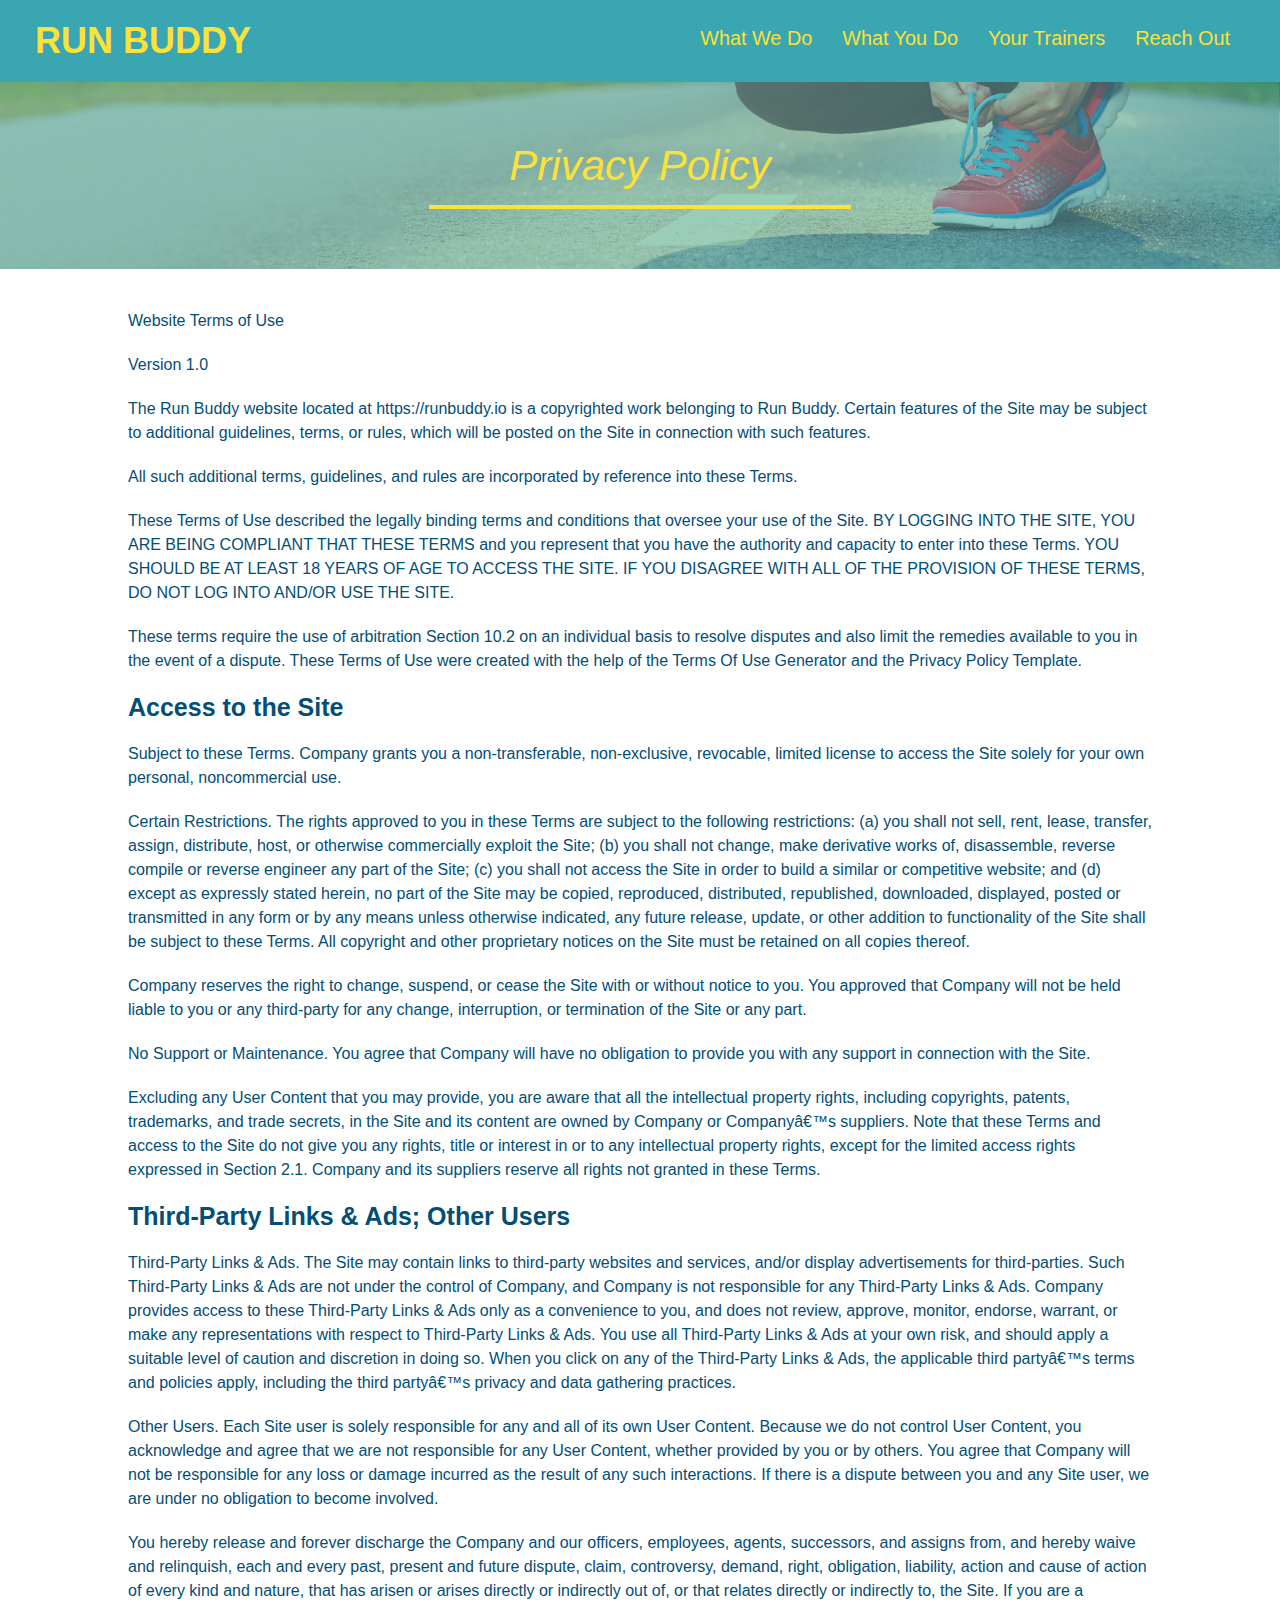
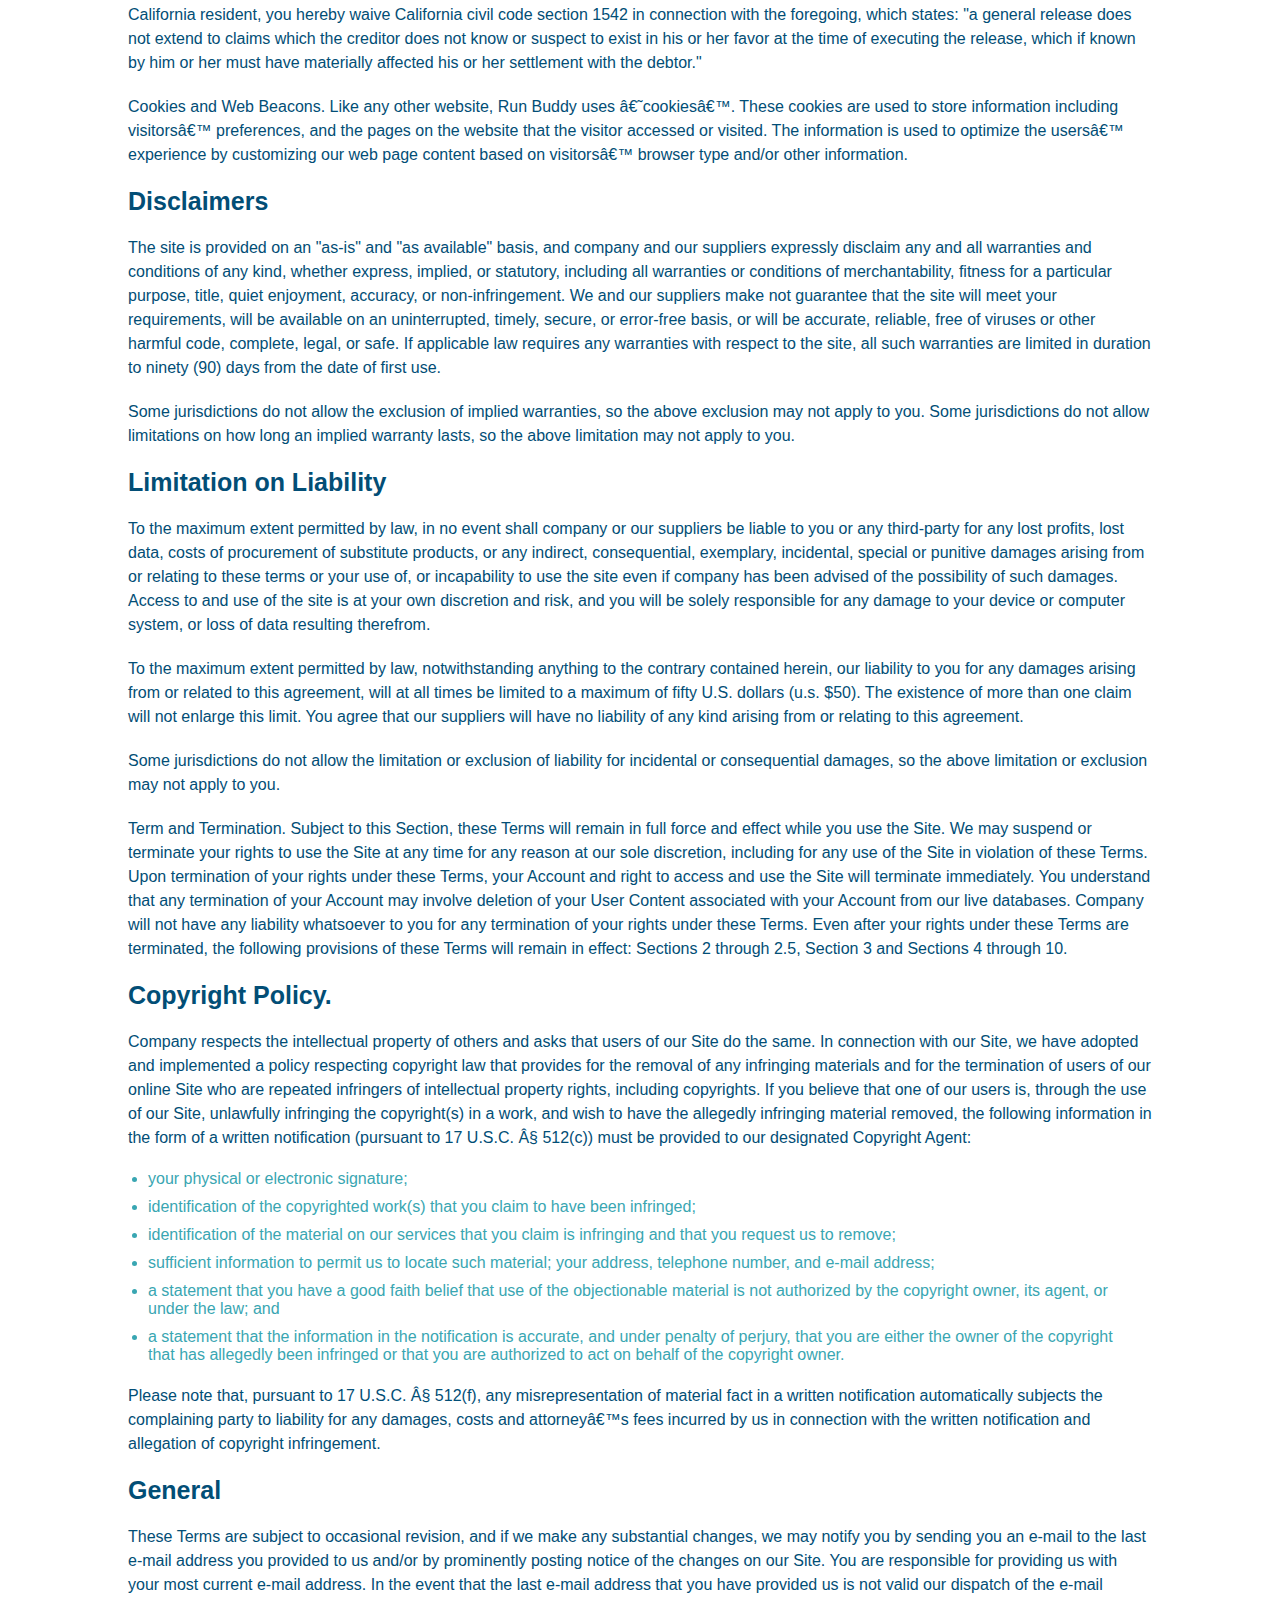
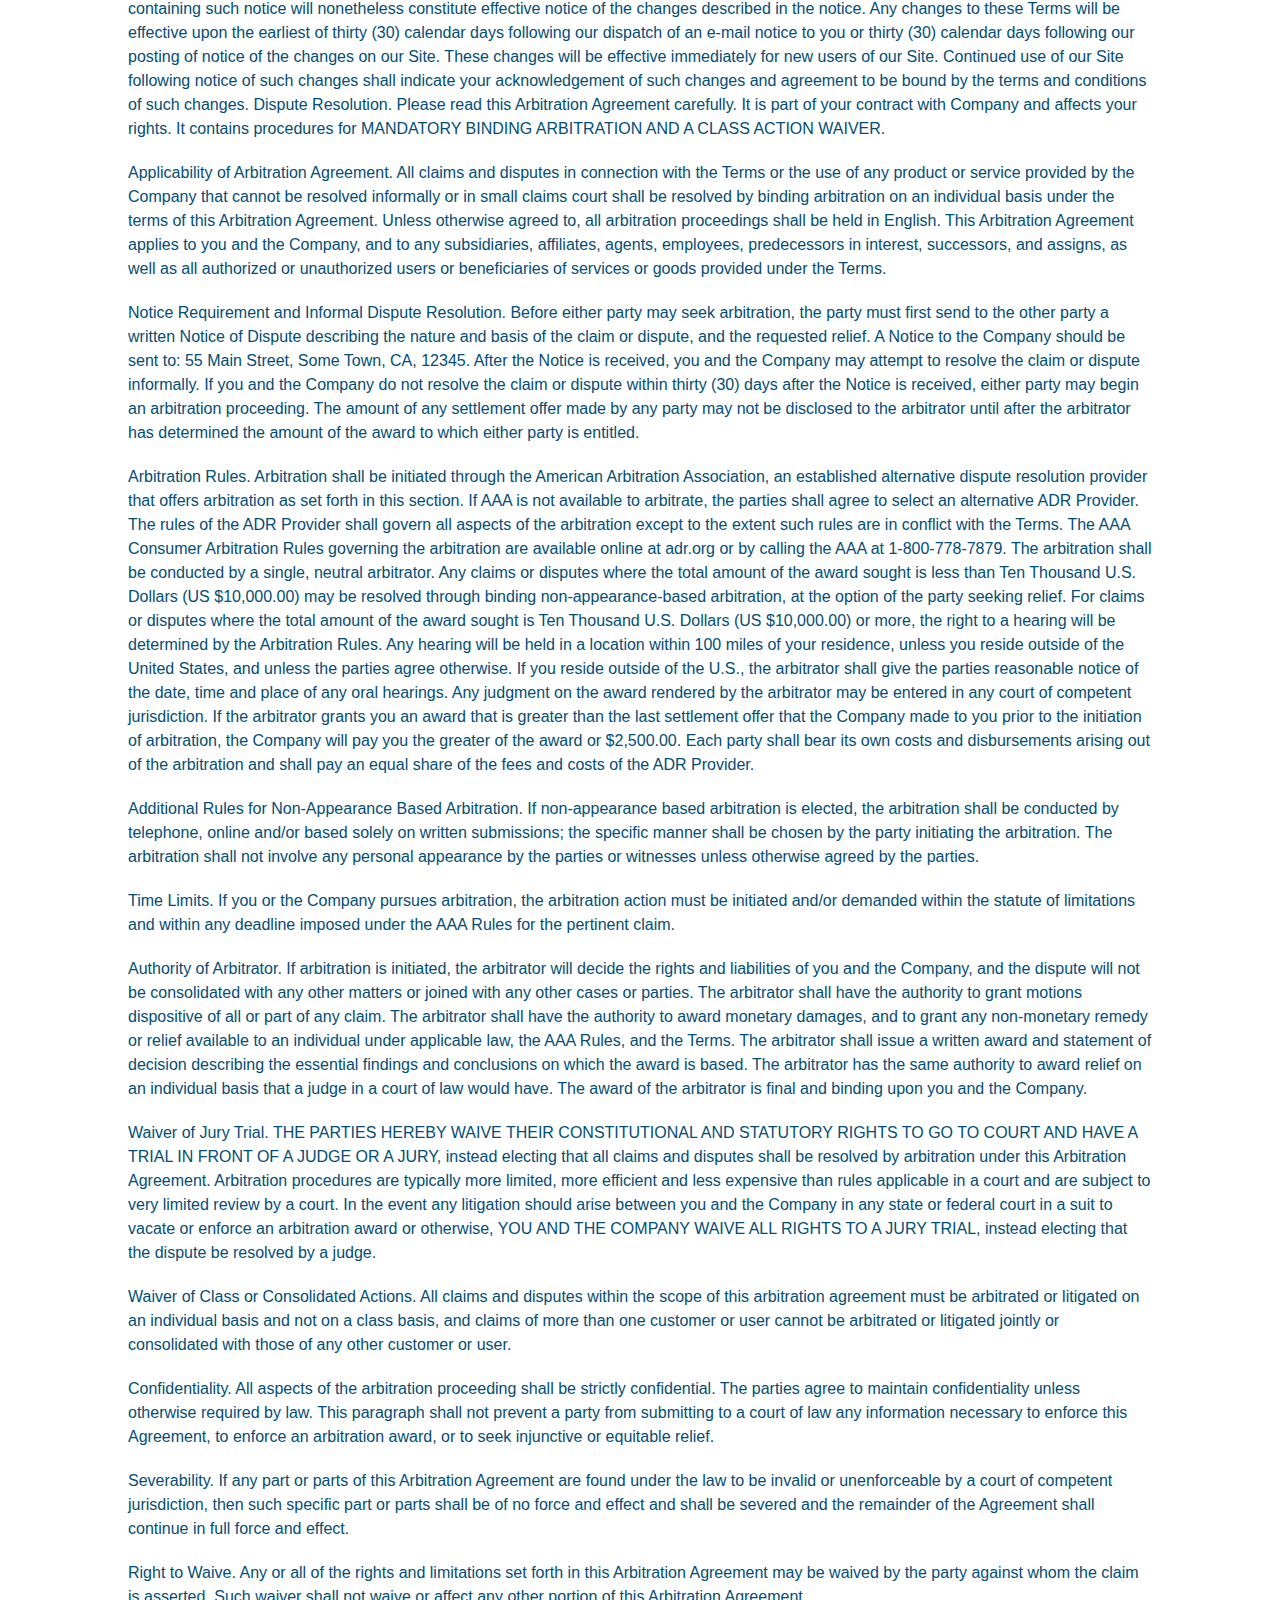
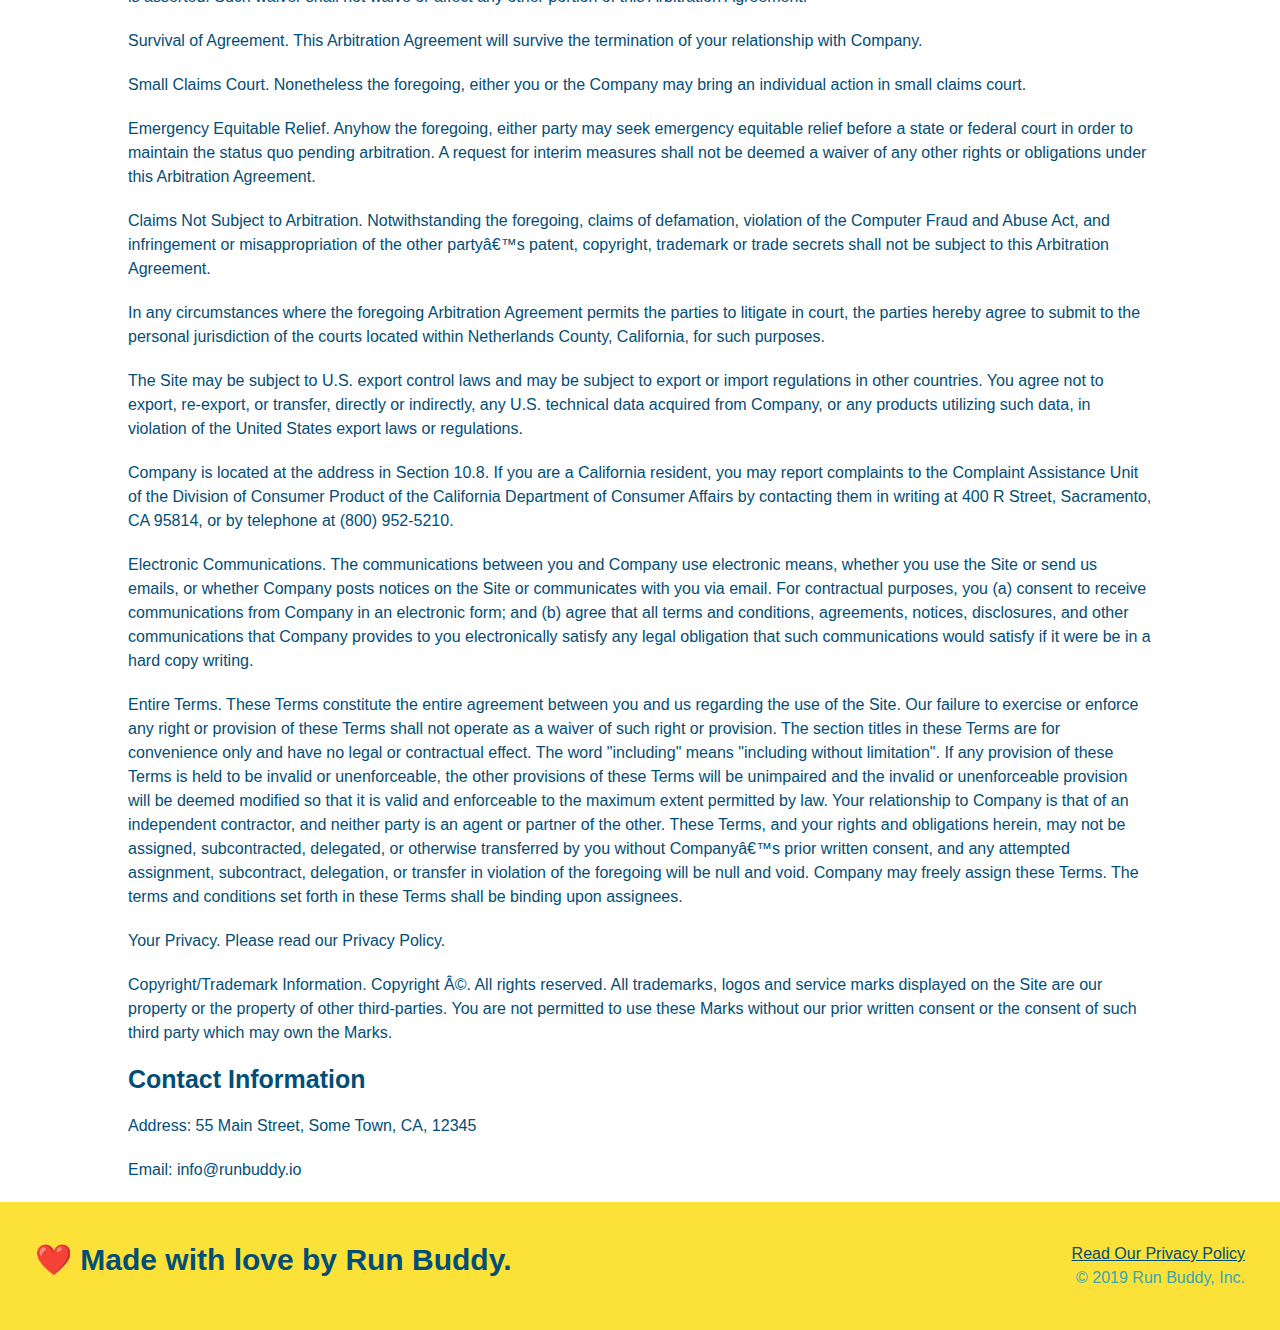
==== commit 824a61ff: "made site more mobile responsive" ====
--- a/privacy-policy.html
+++ b/privacy-policy.html
@@ -3,6 +3,7 @@
 
 <head>
   <meta charset="UTF-8" />
+  <meta name="viewport" content="width=device-width, initial-scale=1.0" />
   <title>Privacy Policy - Run Buddy</title>
   <link rel="stylesheet" href="./assets/css/style.css" />
   <link rel="stylesheet" href="./assets/css/secondary-styles.css" />
--- a/assets/css/style.css
+++ b/assets/css/style.css
@@ -1,269 +1,468 @@
 * {
-    margin: 0;
-    padding: 0;
-    box-sizing: border-box;
+  box-sizing: border-box;
+  margin: 0;
+  padding: 0;
 }
 
 body {
-    color: #39a6b2;
-    font-family: Arial, Helvetica, sans-serif;
-}
+  color: #39a6b2;
+  font-family: Helvetica, Arial, sans-serif;
+}
+
+
+/* HEADER / NAV BAR STYLES START */
 
 header {
-    padding: 20px 35px;
-    background-color: #39a692;
+  padding: 20px 35px;
+  background-color: #39a6b2;
+  display: flex;
+  justify-content: space-between;
+  flex-wrap: wrap;
 }
 
 header h1 {
-    font-weight: bold;
-    font-size: 36px;
-    color: #fce138;
-    margin: 0;
-    display: inline;
+  font-weight: bold;
+  margin: 0;
+  font-size: 36px;
+  color: #fce138;
 }
 
 header a {
-    text-decoration: none;
-    color: #fce138;
+  text-decoration: none;
+  color: #fce138;
 }
 
 header nav {
-    float: right;
-    margin: 7px 0;
-}
-
-header nav ul li {
-    display: inline;
+  margin: 7px 0;
+}
+
+header nav ul {
+  display: flex;
+  flex-wrap: wrap;
+  justify-content: space-between;
+  align-items: center;
+  list-style: none;
 }
 
 header nav ul li a {
-    margin: 0 30px;
-    font-weight: lighter;
-    font-size: 22px;
-}
-
+  padding: 10px 15px;
+  font-weight: lighter;
+  font-size: 1.55vw;
+}
+
+/* HEADER / NAVBAR STYLES END */
+
+
+
+/* FOOTER STYLES START */
 footer {
-    background-color: #fce138;
-    width: 100%;
-    padding: 40px 35px;
+  background: #fce138;
+  padding: 40px 35px;
+  display: flex;
+  justify-content: space-between;
+  flex-wrap: wrap;
+  width: 100%;
 }
 
 footer h2 {
-    display: inline;
-    color: #024e76;
-    font-size: 30px;
-    margin: 0;
+  color: #024e76;
+  font-size: 30px;
+  margin: 0;
 }
 
 footer div {
-    float: right;
-    line-height: 1.5;
-    text-align: right;
+  line-height: 1.5;
+  text-align: right;
 }
 
 footer a {
-    color: #024e76;
-}
-
+  color: #024e76;
+}
+/* END FOOTER STYLES */
+
+/* STYLE ALL SECTION TAGS */
 section {
-    padding: 60px;
-}
-
+  padding: 60px;
+}
+
+/* HERO STYLES START */
 .hero {
-    background-image: url("../images/hero-bg.jpeg");
-    height: 600px;
-    background-size: cover;
-    background-position: center;
-    position: relative;
+  background-image: url('../images/hero-bg.jpeg');
+  background-size: cover;
+  background-position: center;
+  display: flex;
+  justify-content: center;
+  flex-wrap: wrap;
+  align-items: flex-start;
+}
+
+.hero-cta {
+  width: 35%;
+  text-align: right;
+  margin: 3.5%;
+  color: #fff;
+  font-size: 18px;
+  line-height: 1.2;
+}
+
+.hero-cta h2 {
+  font-style: italic;
+  font-size: 55px;
+  color: #fce138;
 }
 
 .hero-form {
-    border: solid 3px #024e76;
-    background-color: #fce138;
-    padding: 20px;
-    width: 500px;
-    color: #024e76;
-    position: absolute;
-    bottom: 120px;
-    right: 140px;
+  border: 3px solid #024e76;
+  background-color: #fce138;
+  padding: 20px;
+  color: #024e76;
+  width: 40%;
+  margin: 3.5%;
 }
 
 .hero-form h3 {
-    font-size: 24px;
-    margin: 0;
-}
-
+  font-size: 24px;
+  margin: 0;
+}
 .hero-form p {
-    margin: 5px 0 15px 0;
+  margin: 5px 0 15px 0;
 }
 
 .form-input {
-    border: 1px solid #024e76;
-    display: block;
-    padding: 7px 15px;
-    font-size: 16px;
-    color: #024e76;
-    width: 100%;
+  border: 1px solid #024e76;
+  display: block;
+  padding: 7px 15px;
+  font-size: 16px;
+  color: #024e76;
+  width: 100%;
+  margin-bottom: 15px; 
+}
+
+.hero-form label {
+  margin: 0 5px;
+}
+
+.hero-form button {
+  color: #fce138;
+  background-color: #024e76;
+  border: none;
+  padding: 10px 20px;
+  font-size: 16px;
+} 
+/* HERO STYLES END */
+
+
+/* SECTION TITLE STYLES START */
+.section-title {
+  font-size: 48px;
+  border-bottom: 3px solid;
+  color: #024e76;
+  padding-bottom: 20px;
+  text-align: center;
+  margin: 0 auto 35px auto;
+  width: 50%;
+}
+
+.primary-border {
+  border-color: #fce138;
+}
+
+.secondary-border {
+  border-color: #39a6b2;
+}
+/* SECTION TITLE STYLES END */
+
+/* WHAT WE DO STYLES */
+
+.intro p {
+  line-height: 1.7;
+  color: #39a6b2;
+  width: 80%;
+  margin: 0 auto;
+  font-size: 20px;
+  text-align: center;
+}
+/* WHAT YOU DO STYLES END */
+
+
+/* WHAT YOU DO STYLES START */
+.steps { 
+  background: #fce138;
+}
+
+.step {
+  margin: 50px auto;
+  padding-bottom: 50px;
+  width: 80%;
+  border-bottom: 1px solid #39a6b2;
+  display: flex;
+  flex-wrap: wrap;
+  align-items: center;
+  justify-content: space-between;
+}
+
+.step h3 {
+  color: #024e76;
+  font-size: 46px;
+  flex: 1 30%;
+}
+
+.step-info {
+  flex: 2 70%;
+  display: flex;
+  flex-wrap: wrap;
+  align-items: center;
+}
+
+.step-img {
+  flex: 1 12%;
+  margin-right: 20px;
+}
+
+.step-img img {
+  max-width: 100%;
+}
+
+.step-text {
+  flex: 12;
+}
+
+.step-text p {
+  color: #39a6b2;
+  font-size: 18px;
+}
+
+.step-text h4 {
+  font-size: 26px;
+  line-height: 1.5;
+  color: #024e76;
+}
+
+/* WHAT YOU DO STYLES END */
+
+/* MEET THE TRAINERS START */
+.trainers {
+  width: 100%;
+  margin: 0 auto;
+  display: flex;
+  flex-wrap: wrap;
+  justify-content: space-around;
+}
+
+.trainer {
+  margin: 20px;
+  flex: 1;
+  background: #024e76;
+  color: #fce138;
+}
+
+.trainer img {
+  width: 100%;
+}
+
+.trainer-bio {
+  padding: 25px;
+  line-height: 1.3;
+}
+
+.trainer-bio h3 {
+  font-size: 28px;
+}
+
+.trainer-bio h4 {
+  font-weight: lighter;
+  font-size: 22px;
+  margin-bottom: 15px;
+}
+
+.trainer-bio p {
+  font-size: 17px;
+}
+/* TRAINER STYLES END */
+
+/* REACH OUT STYLES START */
+.contact {
+  background: #024e76;
+}
+
+.contact h2 {
+  color: #fce138;
+}
+
+.contact-info {
+  display: flex;
+  justify-content: space-between;
+  flex-wrap: wrap;
+}
+
+.contact-info > * {
+  flex: 1;
+  margin: 15px;
+}
+
+.contact-info iframe {
+  height: 400px;
+}
+
+.contact-info div {
+  color: white;
+}
+
+.contact-info h3 {
+  color: #fce138;
+  font-size: 32px;
+}
+
+.contact-info p, .contact-info address {
+  margin: 20px 0;
+  line-height: 1.5;
+  font-size: 16px;
+  font-style: normal;
+}
+
+.contact-form input, .contact-form textarea {
+  border: 1px solid #024e76;
+  display: block;
+  padding: 7px 15px;
+  font-size: 16px;
+  color: #024e76;
+  width: 100%;
+  margin-bottom: 15px;
+  margin-top: 5px;
+}
+
+.contact-form button {
+  width: 100%;
+  border: none;
+  background: #fce138;
+  color: #024e76;
+  text-align: center;
+  padding: 15px 0;
+  font-size: 16px;
+}
+
+.contact-info a {
+  color: #fce138;
+}
+
+
+/* REACH OUT STYLES END */
+
+/* UTILITIES */
+.text-left {
+  text-align: left;
+}
+
+.text-right {
+  text-align: right;
+}
+
+.flex-row {
+  display: flex;
+}
+
+/* MEDIA QUERY FOR SMALLER DESKTOP SCREENS AND SMALLER */
+@media screen and (max-width: 980px) {
+  header {
+    padding-bottom: 0;
+    justify-content: center;
+  }
+
+  header h1 {
+    width: 100%;
+    text-align: center;
+  }
+
+  header nav ul {
+    margin-top: 20px;
+    width: 100%;
+    justify-content: center;
+  }
+
+  header nav ul li a {
+    font-size: 20px;
+  }
+
+  footer h2, footer div {
+    text-align: center;
+    width: 100%;
+  }
+  .hero-cta, .hero-form {
+    width: 100%;
+  }
+  
+  .hero-cta {
+    text-align: center;
+  }
+  .section-title {
+    width: 80%;
+  }
+  
+  .trainer {
+    flex: 0 70%;
+  }
+  
+  .contact-info iframe{
+    flex: 1 100%;
+  }
+}
+
+/* MEDIA QUERY FOR TABLETS AND SMALLER */
+@media screen and (max-width: 768px) {
+  section {
+    padding: 30px 15px;
+  }
+
+  .step h3 {
+    flex: 1 100%;
+    text-align: center;
+  }
+
+  .step-info {
+    flex: 2 100%;
+    text-align: center;
+    justify-content: center;
+  }
+
+  .step-img {
+    flex: 0 32%;
+    margin-right: 0;
+    margin-top: 15px;
     margin-bottom: 15px;
   }
 
-  .hero-form label {
-    margin: 0 5px;
-  }
-
+  .step-text {
+    flex: 100%;  
+  }
+
+}
+
+/* MEDIA QUERY FOR MOBILE PHONES AND SMALLER */
+@media screen and (max-width: 575px) {
   .hero-form button {
-    color: #fce138;
-    background-color: #024e76;
-    border: none;
-    padding: 10px 20px;
-    font-size: 16px;
-  }
-
-  .intro {
-      text-align: center;
+    width: 100%;
+  }
+
+  .section-title {
+    width: 95%;
   }
 
   .intro p {
-    line-height: 1.7;
-    color: #39a6b2;
-    width: 80%;
-    font-size: 20px;
-    margin: 0 auto;
-  }
-
-  .steps {
-      text-align: center;
-      background: #fce138;
-  }
-
-  .steps div {
-      margin-bottom: 80px;
-  }
-  
-  .steps img {
-      width: 15%;
-      margin: 10px 0;
-  }
-
-  .steps h3{
-      color: #024e76;
-      font-size: 46px;
-      margin-top: 10px;
-  }
-
-  .steps p {
-      color: #39a6b2;
-      font-size: 23px;
-  }
-
-  .steps span {
-      font-size: 38px;
-  }
-
-  .section-title {
-      font-size: 55px;
-      color: #024e76;
-      margin-bottom: 35px;
-      padding: 0 100px 20px 100px;
-      display: inline-block;
-      border-bottom: 3px solid;
-  }
-
-  .primary-border {
-      border-color: #fce138;
-  }
-
-  .secondary-border {
-      border-color: #39a6b2;
-  }
-  .trainers {
-    text-align: center;
-  }
+    width: 100%;
+  }
+
   .trainer {
-    width: 900px;
-    margin: 0 auto 30px auto;
-    background: #024e76;
-    color: #fce138;
-    overflow: auto;
-  }
-  .trainer img {
-    width: 35%;
-    float: left;
-  }
-  
-  .trainer-bio {
-    padding: 35px;
-    float: left;
-    width: 65%;
-  }
-  .text-left {
-    text-align: left;
-  }  
-  .text-right {
-    text-align: right;
-  }
-  .trainer-bio h3 {
-    font-size: 32px;
-    margin-bottom: 8px;
-  }
-  
-  .trainer-bio h4 {
-    font-weight: lighter;
-    font-size: 26px;
-    margin-bottom: 25px;
-  }
-  
-  .trainer-bio p {
-    font-size: 17px;
-    line-height: 1.3;
-  }
-  #reach-out {
-      background-color: #024e76;
-      align-items: center;
-  }
-  .section-title {
-    font-size: 55px;
-    display: inline-block;
-    padding: 0 100px 20px 100px;
-    border-bottom: 3px solid;
-    margin-bottom: 35px;
-    color: #024e76;
-  }
-  /* REACH OUT STYLES START */
-.contact {
-    text-align: center;
-    background: #024e76;
-  }
-  .contact h2 {
-    color: #fce138;
-  }
-  .contact-info iframe {
-    width: 400px;
-    height: 400px;
-  }
-  .contact-info div {
-    width: 410px;
-    display: inline-block;
-    vertical-align: top;
-    text-align: left;
-    margin: 30px 0 0 60px;
-    color: white;
-  }
-  .contact-info h3 {
-    color: #fce138;
-    font-size: 32px;
-  }
-  
-  .contact-info p, .contact-info address {
-    margin: 20px 0;
-    line-height: 1.5;
-    font-size: 20px;
-    font-style: normal;
-  }
-  
-  .contact-info a {
-    color: #fce138;
-  }
-  
-  /* REACH OUT STYLES END */
-  +    flex: 0 100%;
+  }
+
+  .contact-info {
+    text-align: center;
+  }
+
+  .contact-info > * {
+    flex: 0 100%;
+  }
+  .contact-form {
+    order: 3;
+  }
+}